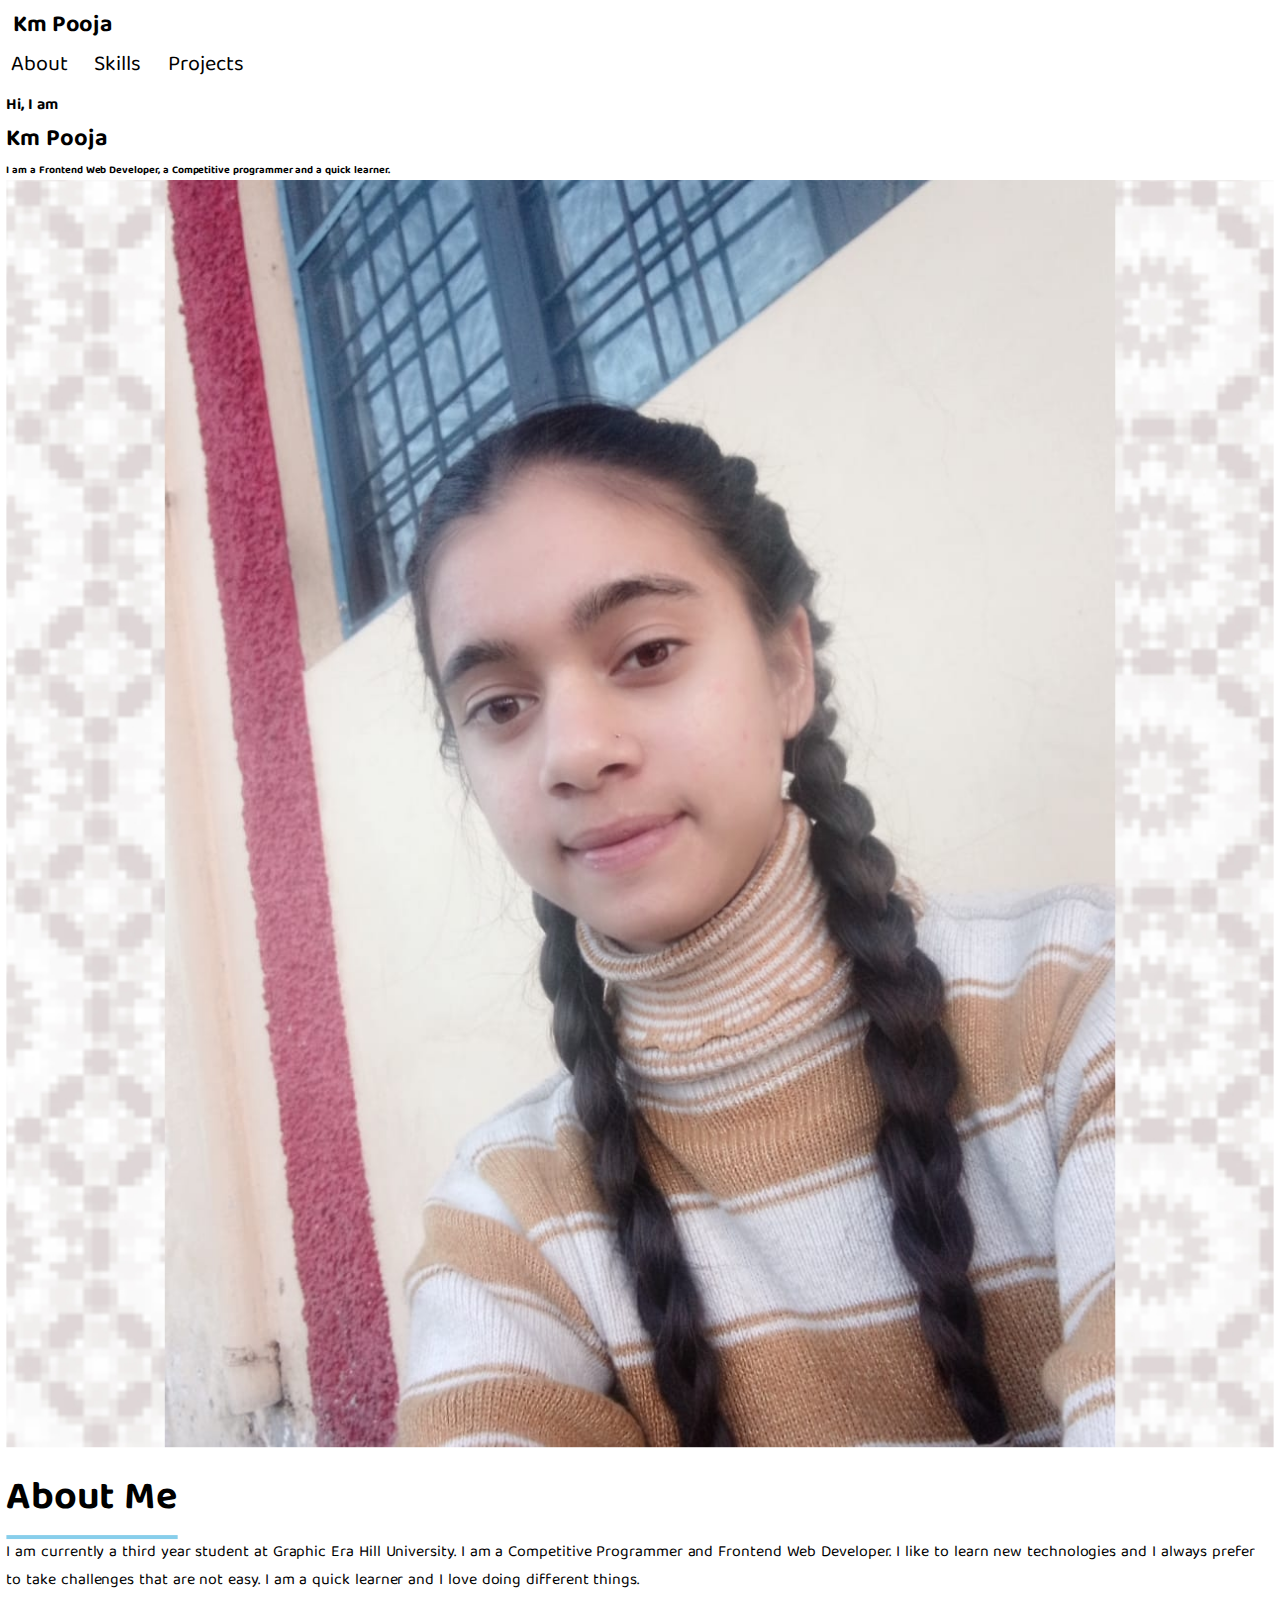
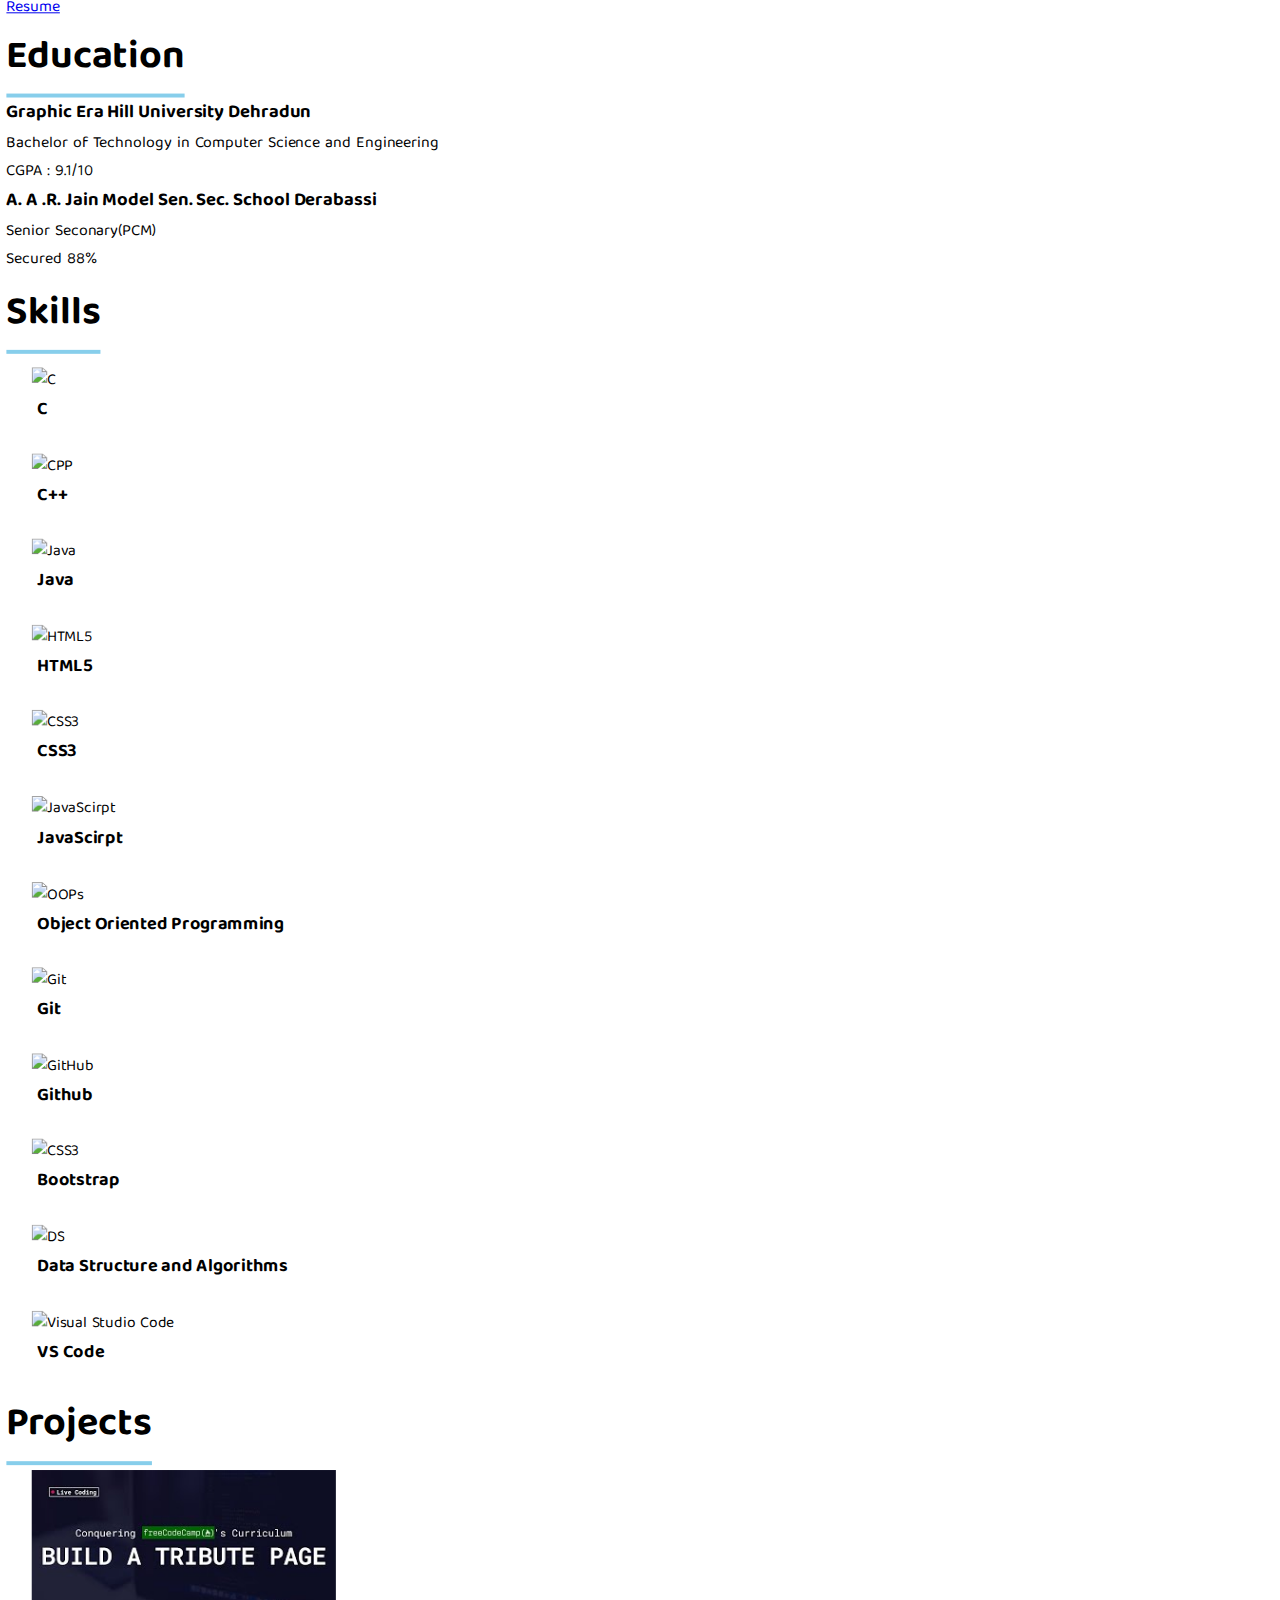
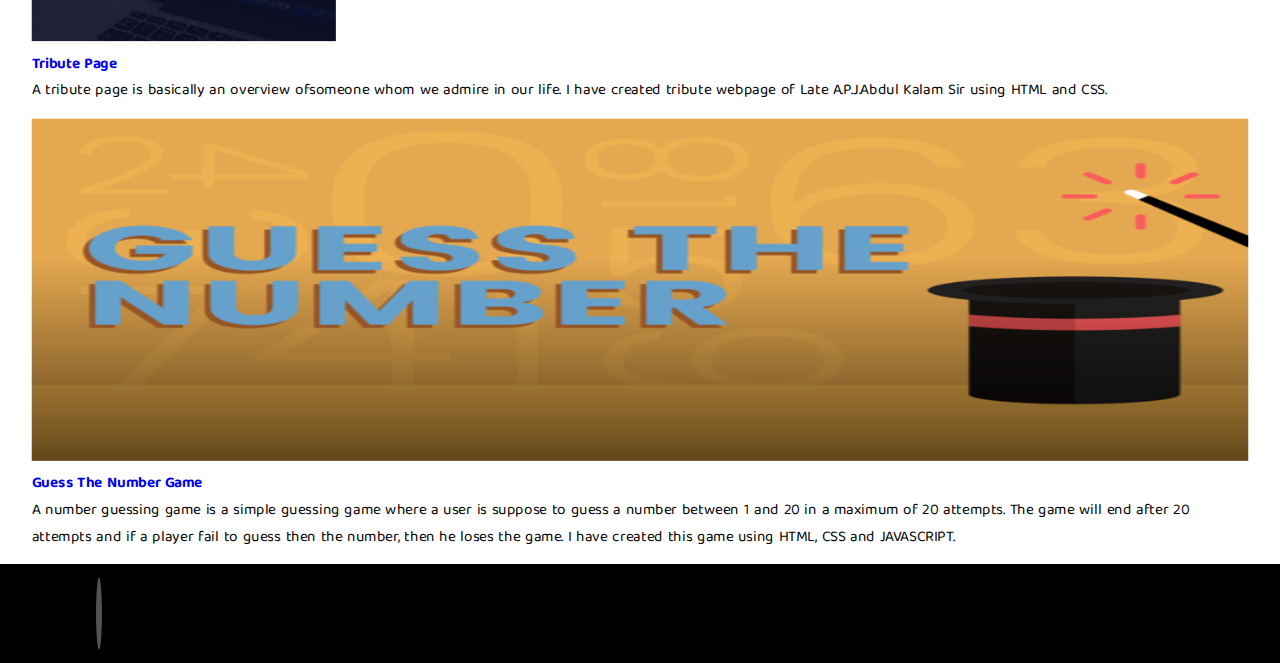
==== index.html @ 8efd4349 "created a potfolio website" ====
<!DOCTYPE html>
<html lang="en">
  <head>
    <meta charset="UTF-8" />
    <meta name="viewport" content="width=device-width, initial-scale=1.0" />
    <link rel="stylesheet" href="style.css" />
    <link rel="shortcut icon" href="./Images/icon.jpg" type="image/x-icon" />
    <link
      href="https://fonts.googleapis.com/css2?family=Baloo+Tamma+2&family=Marck+Script&display=swap"
      rel="stylesheet"
    />
    <link
      rel="stylesheet"
      href="https://cdn.jsdelivr.net/npm/bootstrap@4.5.3/dist/css/bootstrap.min.css"
      integrity="sha384-TX8t27EcRE3e/ihU7zmQxVncDAy5uIKz4rEkgIXeMed4M0jlfIDPvg6uqKI2xXr2"
      crossorigin="anonymous"
    />
    <title>Km Pooja</title>
  </head>

  <body>
    <!-- Navigation Bar -->
    <div
      class="
        d-flex
        flex-column flex-md-row
        align-items-center
        p-2
        px-md-4
        shadow-sm
      "
      id="navbar"
    >
      <h2 class="my-0 mr-md-auto ml-md-5">
        <a
          href="https://drive.google.com/file/d/1_Cttoqhp32xWwIrYehoPl3llF2ubxcbB/view?usp=drivesdk"
          >Km Pooja</a
        >
      </h2>
      <nav class="my-2 my-md-0 mr-md-5">
        <a href="#about">About</a>
        <a href="#skills">Skills</a>
        <a href="#projects">Projects</a>
      </nav>
    </div>

    <!-- All Containers -->
    <div class="container mt-5">
      <!-- Home -->
      <div class="container-fluid shadow rounded">
        <div class="row text-center d-flex align-items-center my-5">
          <div class="col-md-8 pt-4 pt-md-0">
            <h4>Hi, I am</h4>
            <h2 class="display-3">Km Pooja</h2>
            <h6 class="pl-2">
              I am a Frontend Web Developer, a Competitive programmer and a
              quick learner.
            </h6>
          </div>
          <div class="col-md-4 my-auto py-5 rounded-circle">
            <img class="img-fluid rounded-circle" src="./Images/Me.jpg" />
          </div>
        </div>
      </div>

      <!-- About Section -->
      <div class="container-fluid mb-5 pt-4 shadow rounded" id="about">
        <h2 class="heading mb-5">About Me</h2>
        <p>
          I am currently a third year student at Graphic Era Hill University. I
          am a Competitive Programmer and Frontend Web Developer. I like to
          learn new technologies and I always prefer to take challenges that are
          not easy. I am a quick learner and I love doing different things.
        </p>
        <a
          href="/pdf/Pooja's Resume.pdf"
          class="btn btn-light btn-border shadow mb-5"
          >Resume</a
        >
      </div>

      <!-- Education Section -->
      <div class="container-fluid mb-5 pt-4 shadow rounded">
        <h2 class="heading mb-5">Education</h2>
        <div class="container">
          <h3 class="row font-weight-bold">
            Graphic Era Hill University Dehradun
          </h3>
          <p class="row">
            Bachelor of Technology in Computer Science and Engineering
          </p>
          <p class="row">CGPA : 9.1/10</p>
        </div>
        <div class="container pb-5">
          <h3 class="row font-weight-bold">
            A. A .R. Jain Model Sen. Sec. School Derabassi
          </h3>
          <p class="row">Senior Seconary(PCM)</p>
          <p class="row">Secured 88%</p>
        </div>
      </div>

      <!-- Skills Section -->
      <div class="container-fluid mb-5 pt-4 shadow rounded" id="skills">
        <h2 class="heading mb-4">Skills</h2>
        <div class="row row-cols-1 py-4 row-cols-sm-2 row-cols-md-3">
          <div class="col d-flex">
            <img
              alt="C"
              src="https://raw.githubusercontent.com/github/explore/80688e429a7d4ef2fca1e82350fe8e3517d3494d/topics/c/c.png"
            />
            <h3>C</h3>
          </div>
          <div class="col d-flex">
            <img
              alt="CPP"
              src="https://raw.githubusercontent.com/github/explore/80688e429a7d4ef2fca1e82350fe8e3517d3494d/topics/cpp/cpp.png"
            />
            <h3>C++</h3>
          </div>
          <div class="col d-flex">
            <img
              alt="Java"
              src="https://cdn.iconscout.com/icon/free/png-256/java-60-1174953.png"
            />
            <h3>Java</h3>
          </div>
          <div class="col d-flex">
            <img
              alt="HTML5"
              src="https://raw.githubusercontent.com/github/explore/80688e429a7d4ef2fca1e82350fe8e3517d3494d/topics/html/html.png"
            />
            <h3>HTML5</h3>
          </div>
          <div class="col d-flex">
            <img
              alt="CSS3"
              src="https://raw.githubusercontent.com/github/explore/80688e429a7d4ef2fca1e82350fe8e3517d3494d/topics/css/css.png"
            />
            <h3>CSS3</h3>
          </div>
          <div class="col d-flex">
            <img
              alt="JavaScirpt"
              src="https://raw.githubusercontent.com/github/explore/80688e429a7d4ef2fca1e82350fe8e3517d3494d/topics/javascript/javascript.png"
            />
            <h3>JavaScirpt</h3>
          </div>
          <div class="col d-flex">
            <img
              alt="OOPs"
              src="https://i.pinimg.com/originals/45/03/98/450398f4ff10d0253602b6a6d99419ed.png"
            />
            <h3>Object Oriented Programming</h3>
          </div>
          <div class="col d-flex">
            <img
              alt="Git"
              src="https://raw.githubusercontent.com/github/explore/80688e429a7d4ef2fca1e82350fe8e3517d3494d/topics/git/git.png"
            />
            <h3>Git</h3>
          </div>
          <div class="col d-flex">
            <img
              alt="GitHub"
              src="https://raw.githubusercontent.com/github/explore/78df643247d429f6cc873026c0622819ad797942/topics/github/github.png"
            />
            <h3>Github</h3>
          </div>
          <div class="col d-flex">
            <img
              alt="CSS3"
              src="https://raw.githubusercontent.com/github/explore/78df643247d429f6cc873026c0622819ad797942/topics/bootstrap/bootstrap.png"
            />
            <h3>Bootstrap</h3>
          </div>
          <div class="col d-flex">
            <img
              alt="DS"
              src="https://lh3.googleusercontent.com/HoG0rA_K-WkzoQsi4I8LbDpkz5fqEDbVEHosHW-nvcly6trfReV7nTgJ0vEMkYeWNA"
            />
            <h3>Data Structure and Algorithms</h3>
          </div>
          <div class="col d-flex">
            <img
              alt="Visual Studio Code"
              src="https://raw.githubusercontent.com/github/explore/80688e429a7d4ef2fca1e82350fe8e3517d3494d/topics/visual-studio-code/visual-studio-code.png"
            />
            <h3>VS Code</h3>
          </div>
        </div>
      </div>

      <!-- Project Section -->
      <div class="container-fluid mb-5 pt-4 shadow rounded" id="projects">
        <h2 class="heading mb-5">Projects</h2>

        <div class="row row-cols-1 row-cols-md-2">
          <div class="col">
            <div class="card mb-4 p-2 shadow-sm">
              <a href="https://codepen.io/Pooja-ajwan/full/XWjaeqw"
                ><img src="./Images/tribute.jpg" alt="" class="card-img-top"
              /></a>
              <div class="card-body">
                <a href="https://github.com/Pooj123-A/Tribute-Page.git">
                  <h4 class="card-title text-center">Tribute Page</h4>
                </a>
                <p>
                  A tribute page is basically an overview ofsomeone whom we
                  admire in our life. I have created tribute webpage of Late
                  A.P.J.Abdul Kalam Sir using HTML and CSS.
                </p>
              </div>
            </div>
          </div>

          <div class="col">
            <div class="card mb-4 p-2 shadow-sm">
              <a href="https://pooj123-a.github.io/Guess-Number/"
                ><img
                  src="./Images/guess_number.png"
                  alt=""
                  class="card-img-top"
                  style="width: 100%; height: 40vh"
              /></a>
              <div class="card-body">
                <a href="https://github.com/Pooj123-A/Guess-Number.git">
                  <h4 class="card-title text-center">Guess The Number Game</h4>
                </a>
                <p>
                  A number guessing game is a simple guessing game where a user
                  is suppose to guess a number between 1 and 20 in a maximum of
                  20 attempts. The game will end after 20 attempts and if a
                  player fail to guess then the number, then he loses the game.
                  I have created this game using HTML, CSS and JAVASCRIPT.
                </p>
              </div>
            </div>
          </div>
        </div>
      </div>
    </div>

    <!-- Footer -->
    <footer class="container-fluid" id="contact">
      <a href="https://www.linkedin.com/in/km-pooja-42296b1b3/" class="ml-auto">
        <i class="fab fa-linkedin-in"></i>
      </a>
      <a href="https://github.com/Pooj123-A">
        <i class="fab fa-github"></i>
      </a>
      <a href="mailto:ajwanp7668@gmail.com">
        <i class="fas fa-envelope"></i>
      </a>
      <a href="#navbar" title="Back To Top" id="uparrow" class="ml-auto">
        <i
          class="fas fa-chevron-circle-up text-white"
          style="border-radius: 50%; border: 3px solid #525252"
        ></i>
      </a>
    </footer>

    <script
      src="https://code.jquery.com/jquery-3.5.1.slim.min.js"
      integrity="sha384-DfXdz2htPH0lsSSs5nCTpuj/zy4C+OGpamoFVy38MVBnE+IbbVYUew+OrCXaRkfj"
      crossorigin="anonymous"
    ></script>
    <script
      src="https://cdn.jsdelivr.net/npm/bootstrap@4.5.3/dist/js/bootstrap.bundle.min.js"
      integrity="sha384-ho+j7jyWK8fNQe+A12Hb8AhRq26LrZ/JpcUGGOn+Y7RsweNrtN/tE3MoK7ZeZDyx"
      crossorigin="anonymous"
    ></script>
    <script src="https://use.fontawesome.com/releases/v5.0.8/js/all.js"></script>
  </body>
</html>
---- style.css ----
/* CSS Reset */

*{
    margin: 0;
    padding: 0;
    font-family: 'Baloo Tamma 2', 'Gill Sans', 'Gill Sans MT', Calibri, 'Trebuchet MS', sans-serif;
    box-sizing: border-box;
}

/* Navigation Bar */
#navbar h2{
    font-weight: bolder;
    transform: scale(.98);
    transition: ease 1s;
    padding-top: .2em;
}

#navbar h2:hover{
    transform: scale(1.1);
}

#navbar a{
    color: black;
    text-decoration: none;
}

#navbar nav a{
    font-size: 1.35rem;
    padding: .6em .5em;
}

#navbar nav a:hover{
    background-color: rgba(0, 0, 0, 0.1);
}

/* Skills */
#skills img{
    width: 30px;
    height: 30px;
}

#skills .col{
    padding: .8em;
    transform: scale(.98);
    transition: ease-in-out 0.3s;
}

#skills .col:hover{
    background-color: rgba(0, 0, 0, 0.08);
    transform: scale(1);
    cursor: pointer;
}

#skills h3{
    padding-left: 6px;
}

/* Projects */
#projects .card{
    transform: scale(.96);
    transition: ease-in-out .6s;
}

#projects .card:hover{
    transform: scale(1);
}

#projects a{
    text-decoration: none;
}
/* Contact Section */
#contact{
    background-color: #000;
    display: flex;
    align-items: baseline;
    font-size: 1.8rem;
}

#contact a{
    color: #525252;
    padding-right: 1rem;
    padding: 1rem;
}

#contact a:hover{
    color: white;
    transform: scale(1.2);
}

#uparrow{
    font-size: 2.4rem;
    transform: scale(.97);
}

a#uparrow{
    padding: 1rem 0rem;
    transform: scale(.99);
    transition: ease-in-out .6s;
}

#uparrow:hover{
    transform: scale(1.1);
}

footer{
    transform: scale(1) !important;
}

/* Utility Classes */
.heading{
    display: inline-block;
    border-bottom: 4px solid skyblue;
    font-size: 40px;
}

img{
    cursor: pointer;
}

.container-fluid{
    transform: scale(.99);
    transition: ease-in-out 1s;
}

.container-fluid:hover{
    transform: scale(1.01);
}

/* Media Query */
@media screen and (max-width: 422px){
    #navbar nav a{
        font-size: 1.05rem;
        padding: .3em .2em;
    }
}
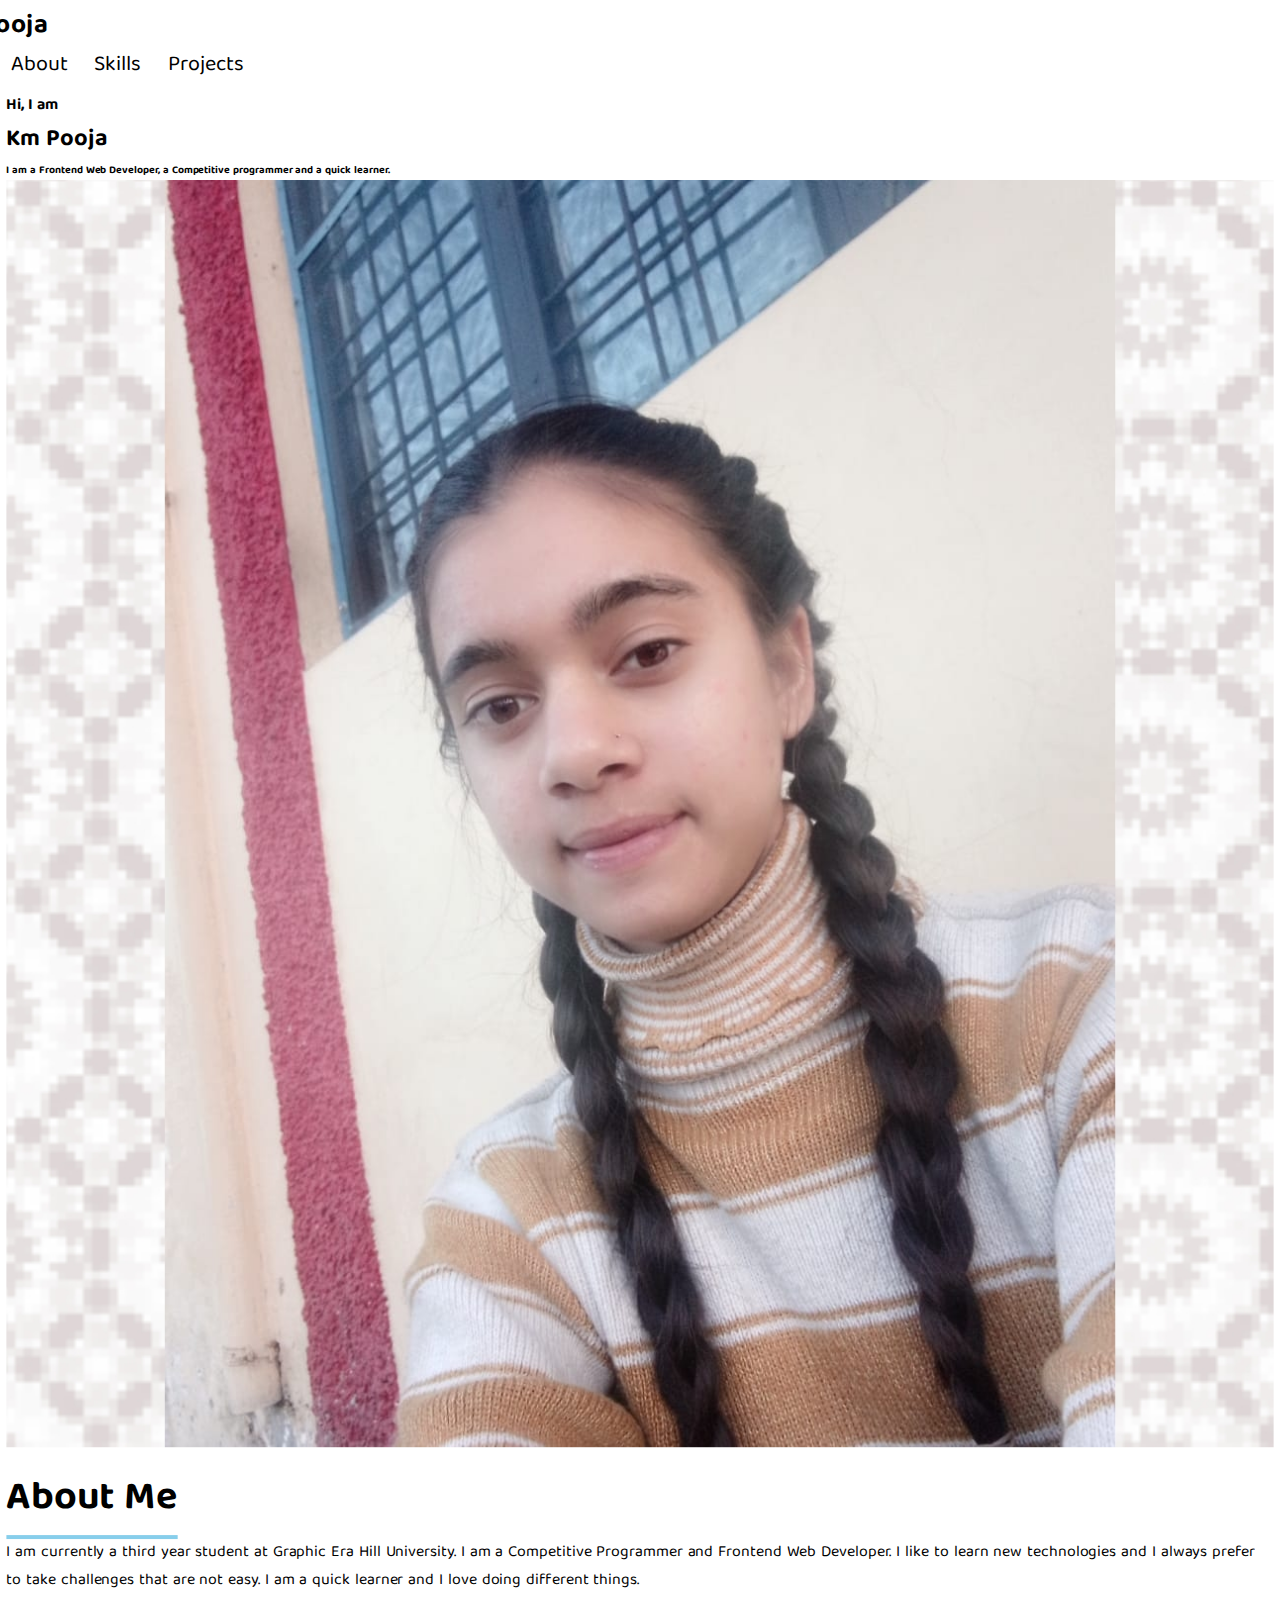
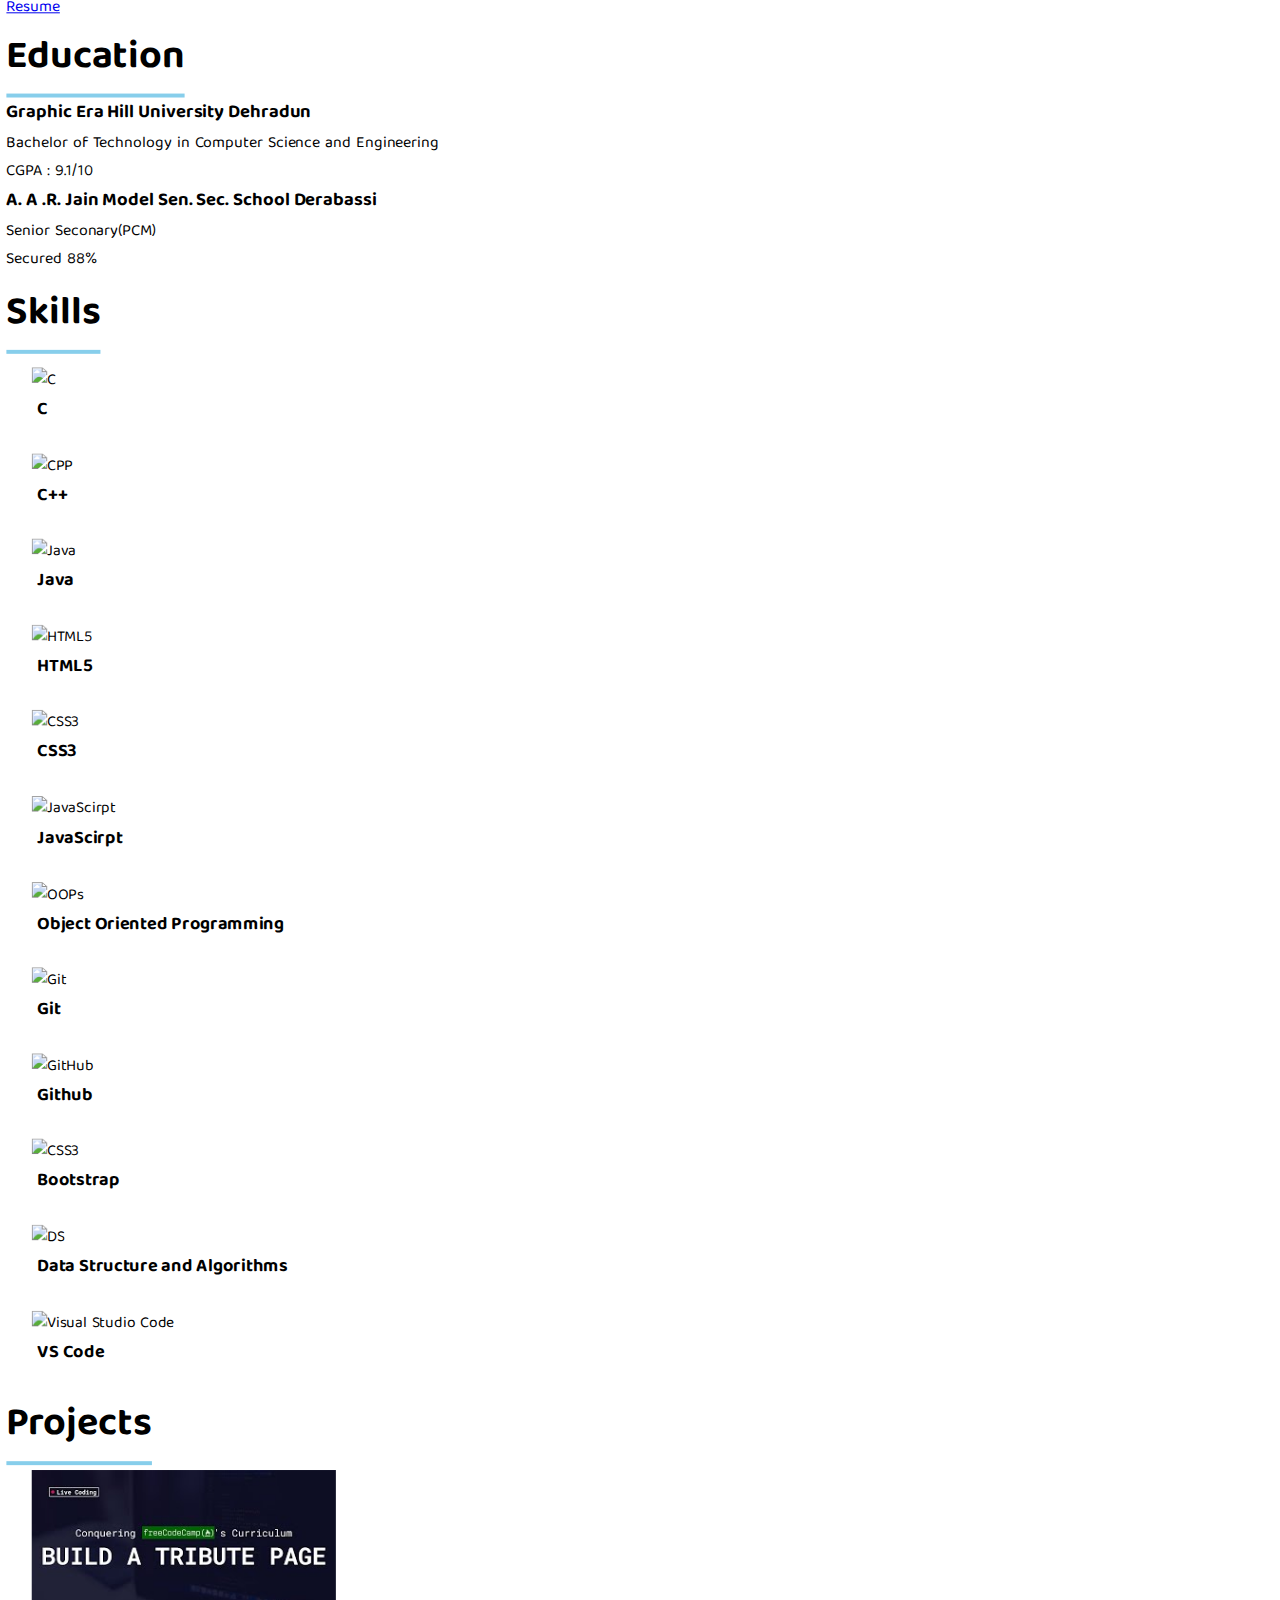
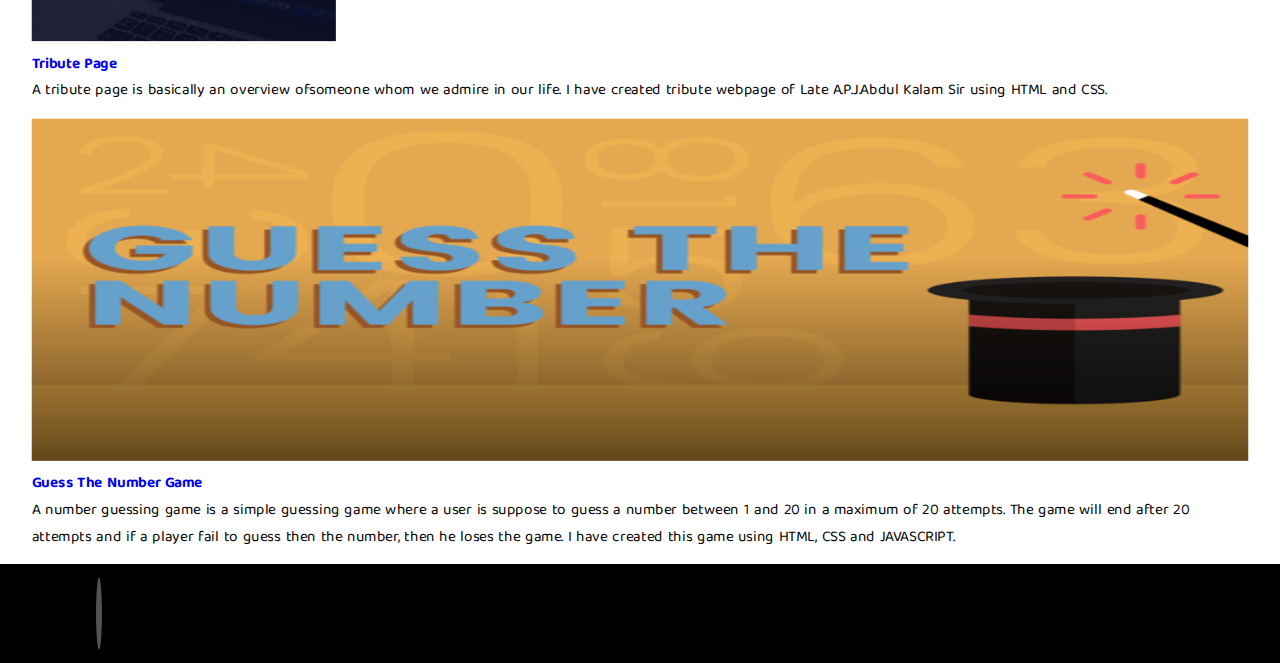
==== commit 0f6122c6: "modified icon" ====
--- a/index.html
+++ b/index.html
@@ -4,7 +4,7 @@
     <meta charset="UTF-8" />
     <meta name="viewport" content="width=device-width, initial-scale=1.0" />
     <link rel="stylesheet" href="style.css" />
-    <link rel="shortcut icon" href="./Images/icon.jpg" type="image/x-icon" />
+    <link rel="shortcut icon" href="./Images/icon.png" type="image/x-icon" />
     <link
       href="https://fonts.googleapis.com/css2?family=Baloo+Tamma+2&family=Marck+Script&display=swap"
       rel="stylesheet"
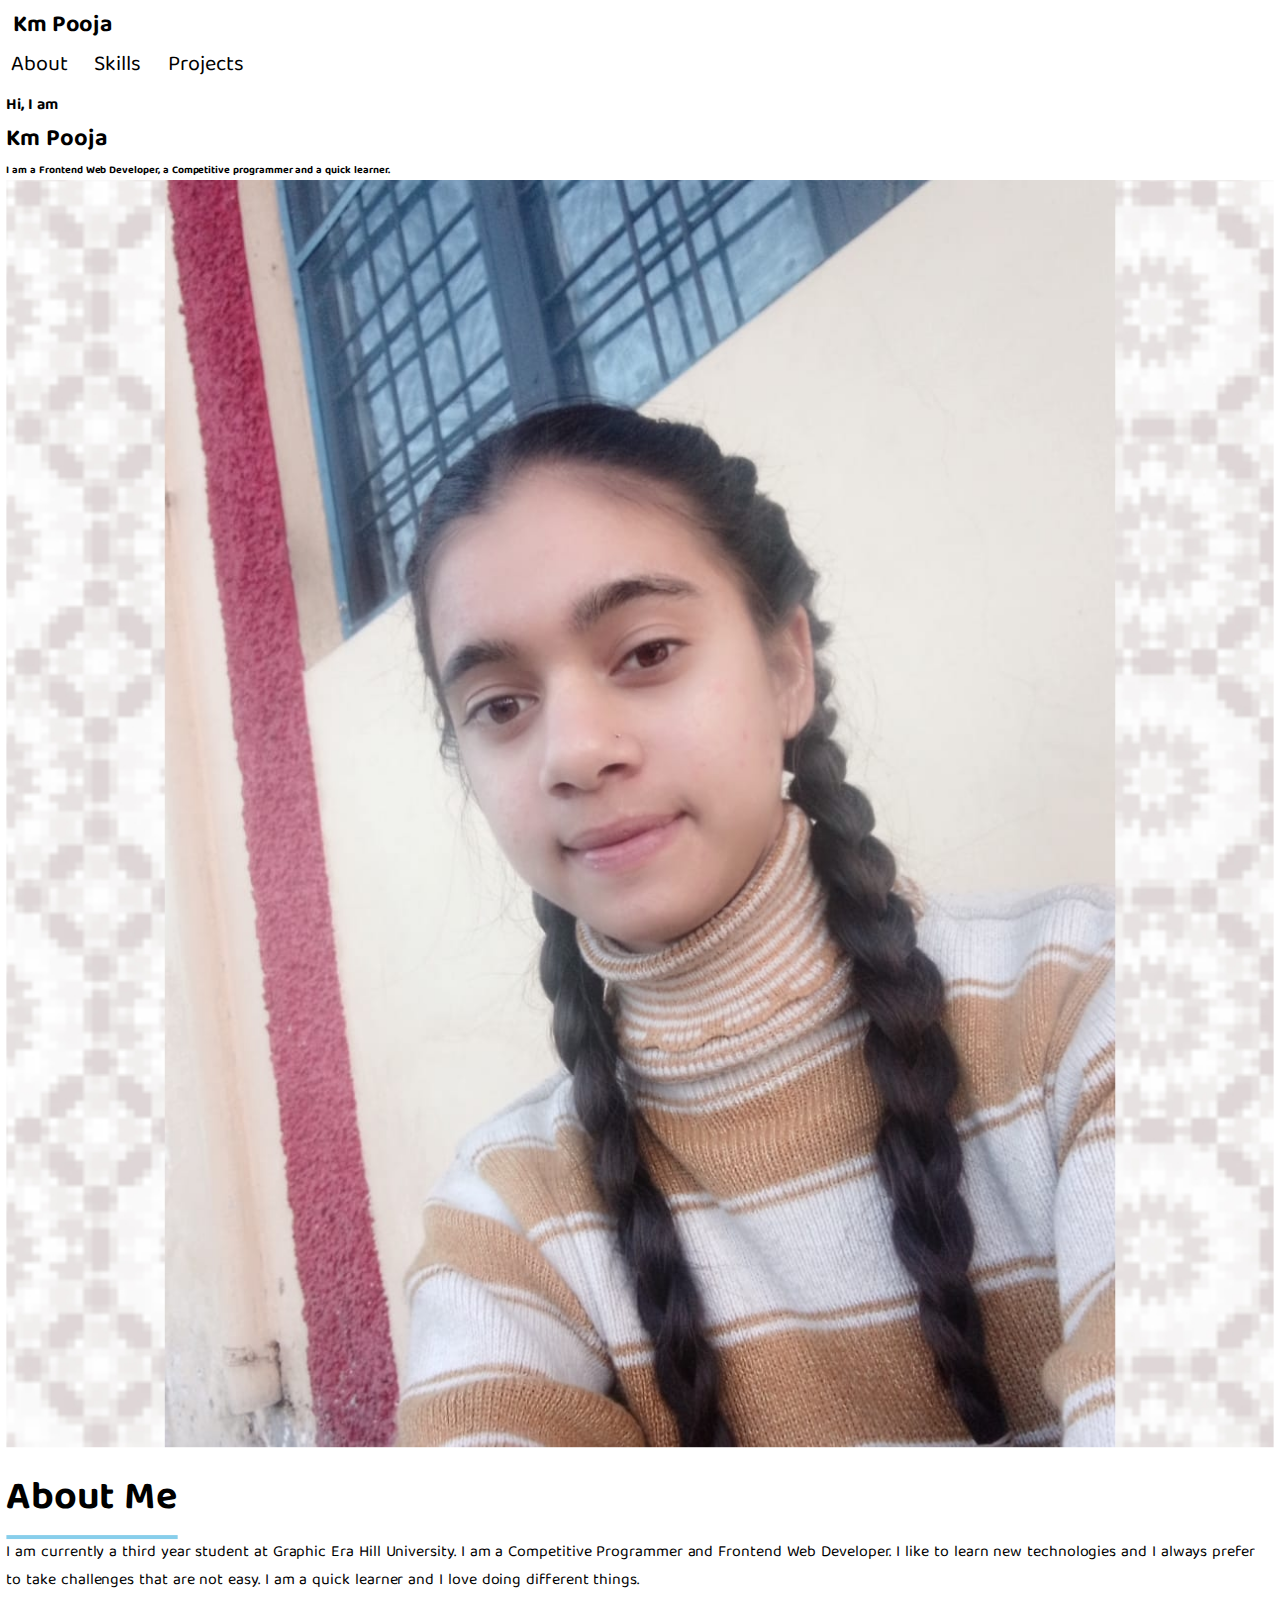
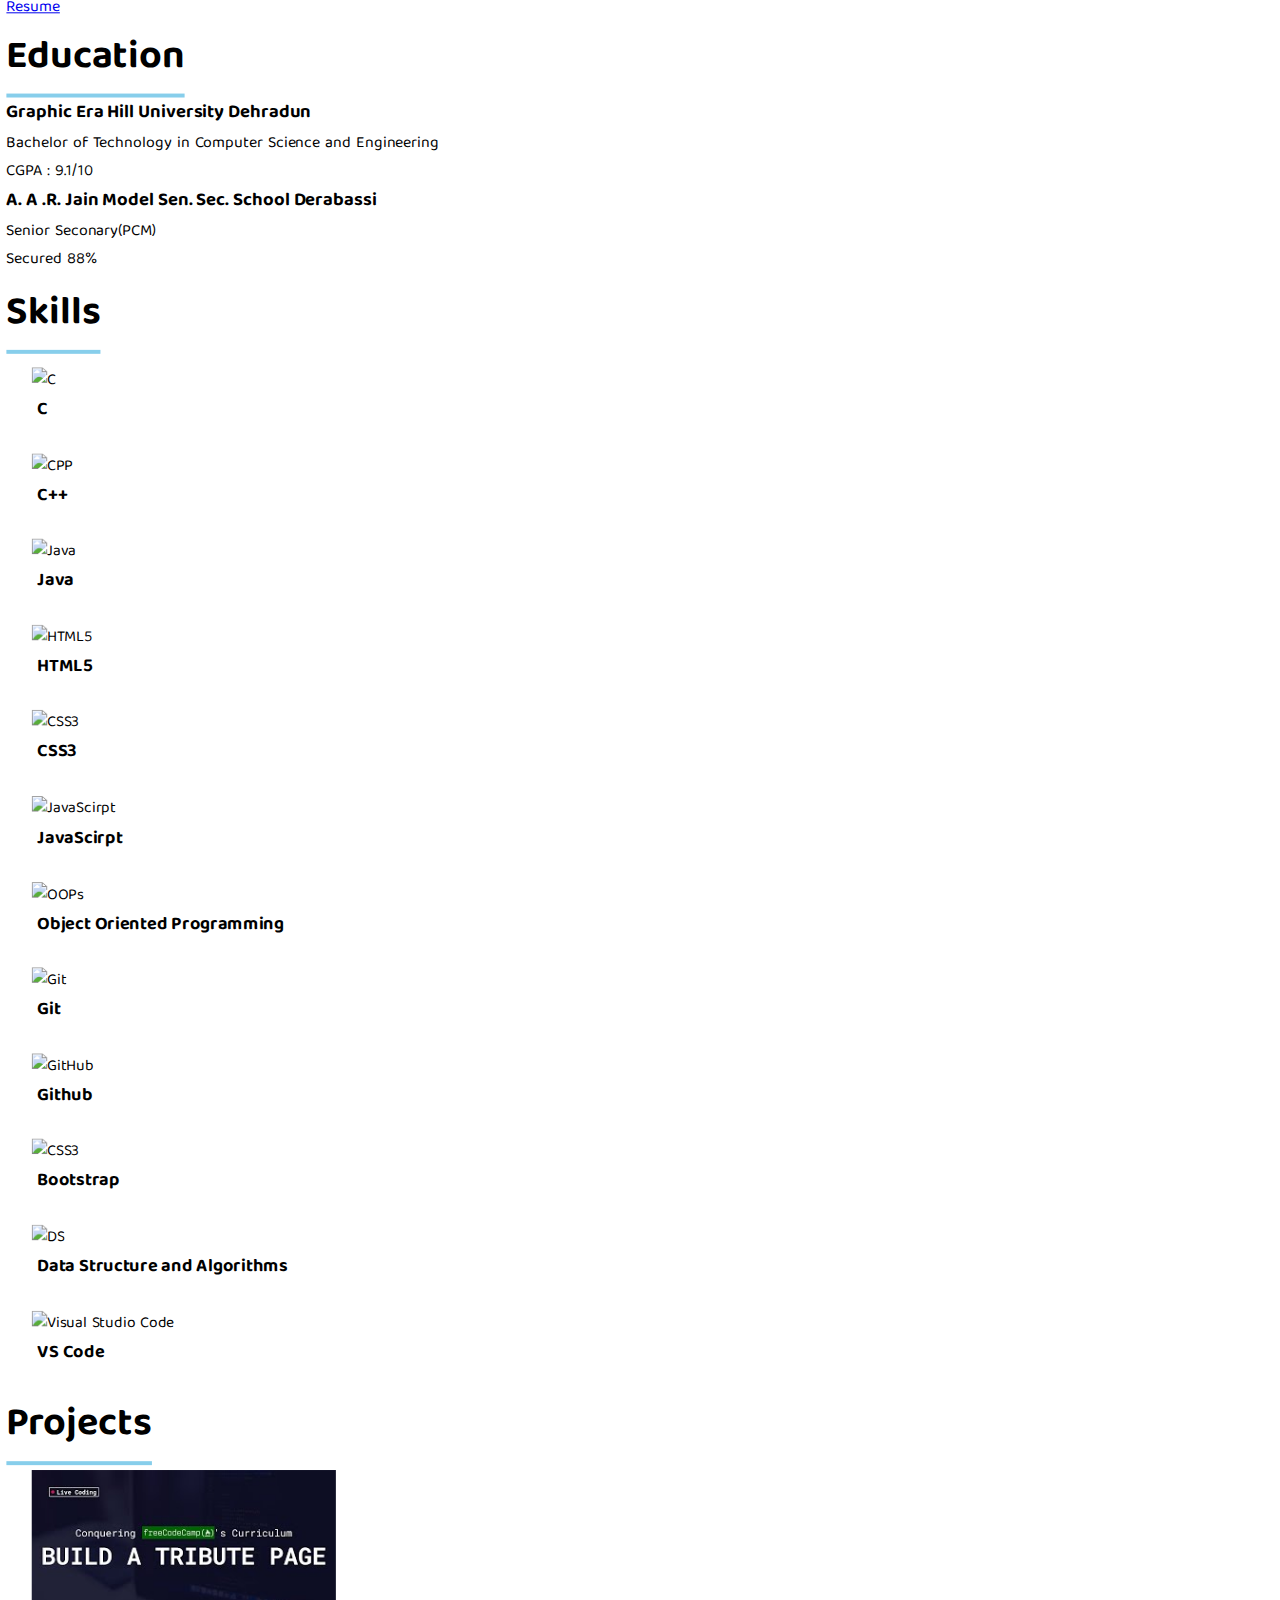
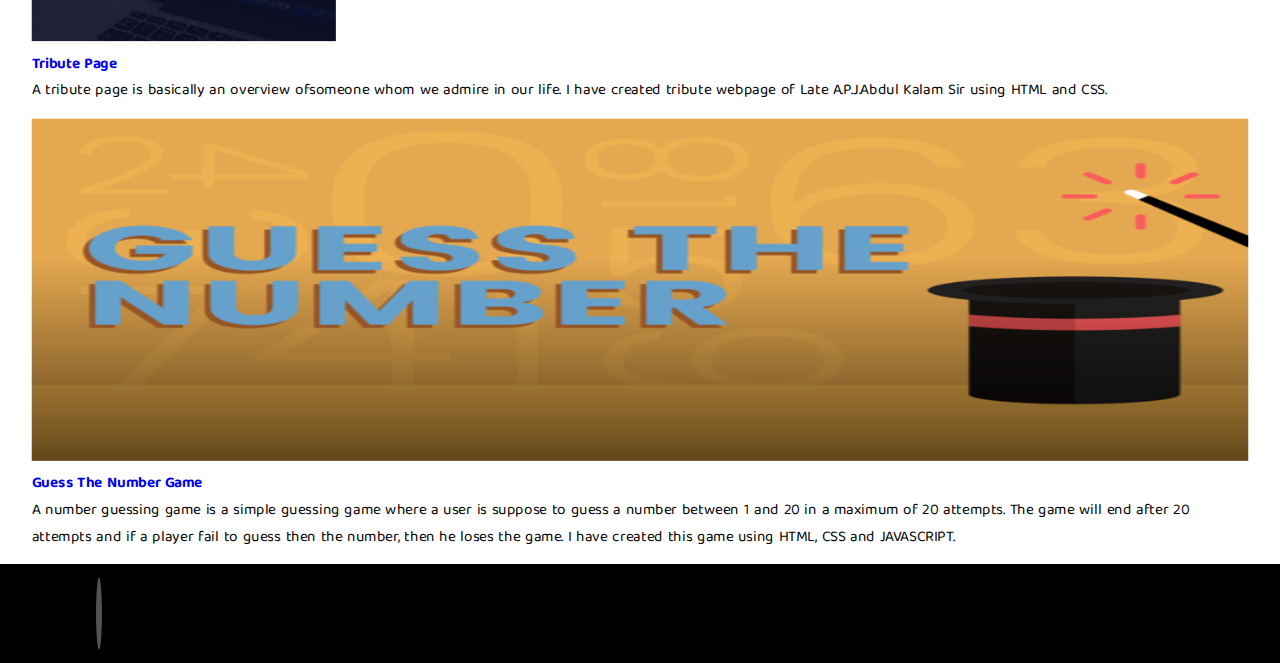
==== commit 5185a33f: "Update index.html" ====
--- a/index.html
+++ b/index.html
@@ -73,7 +73,7 @@
           not easy. I am a quick learner and I love doing different things.
         </p>
         <a
-          href="/pdf/Pooja's Resume.pdf"
+          href="https://drive.google.com/file/d/10FnuxXE5OIJBeXQsIHQXnSXkxmCkHn4K/view?usp=drivesdk"
           class="btn btn-light btn-border shadow mb-5"
           >Resume</a
         >
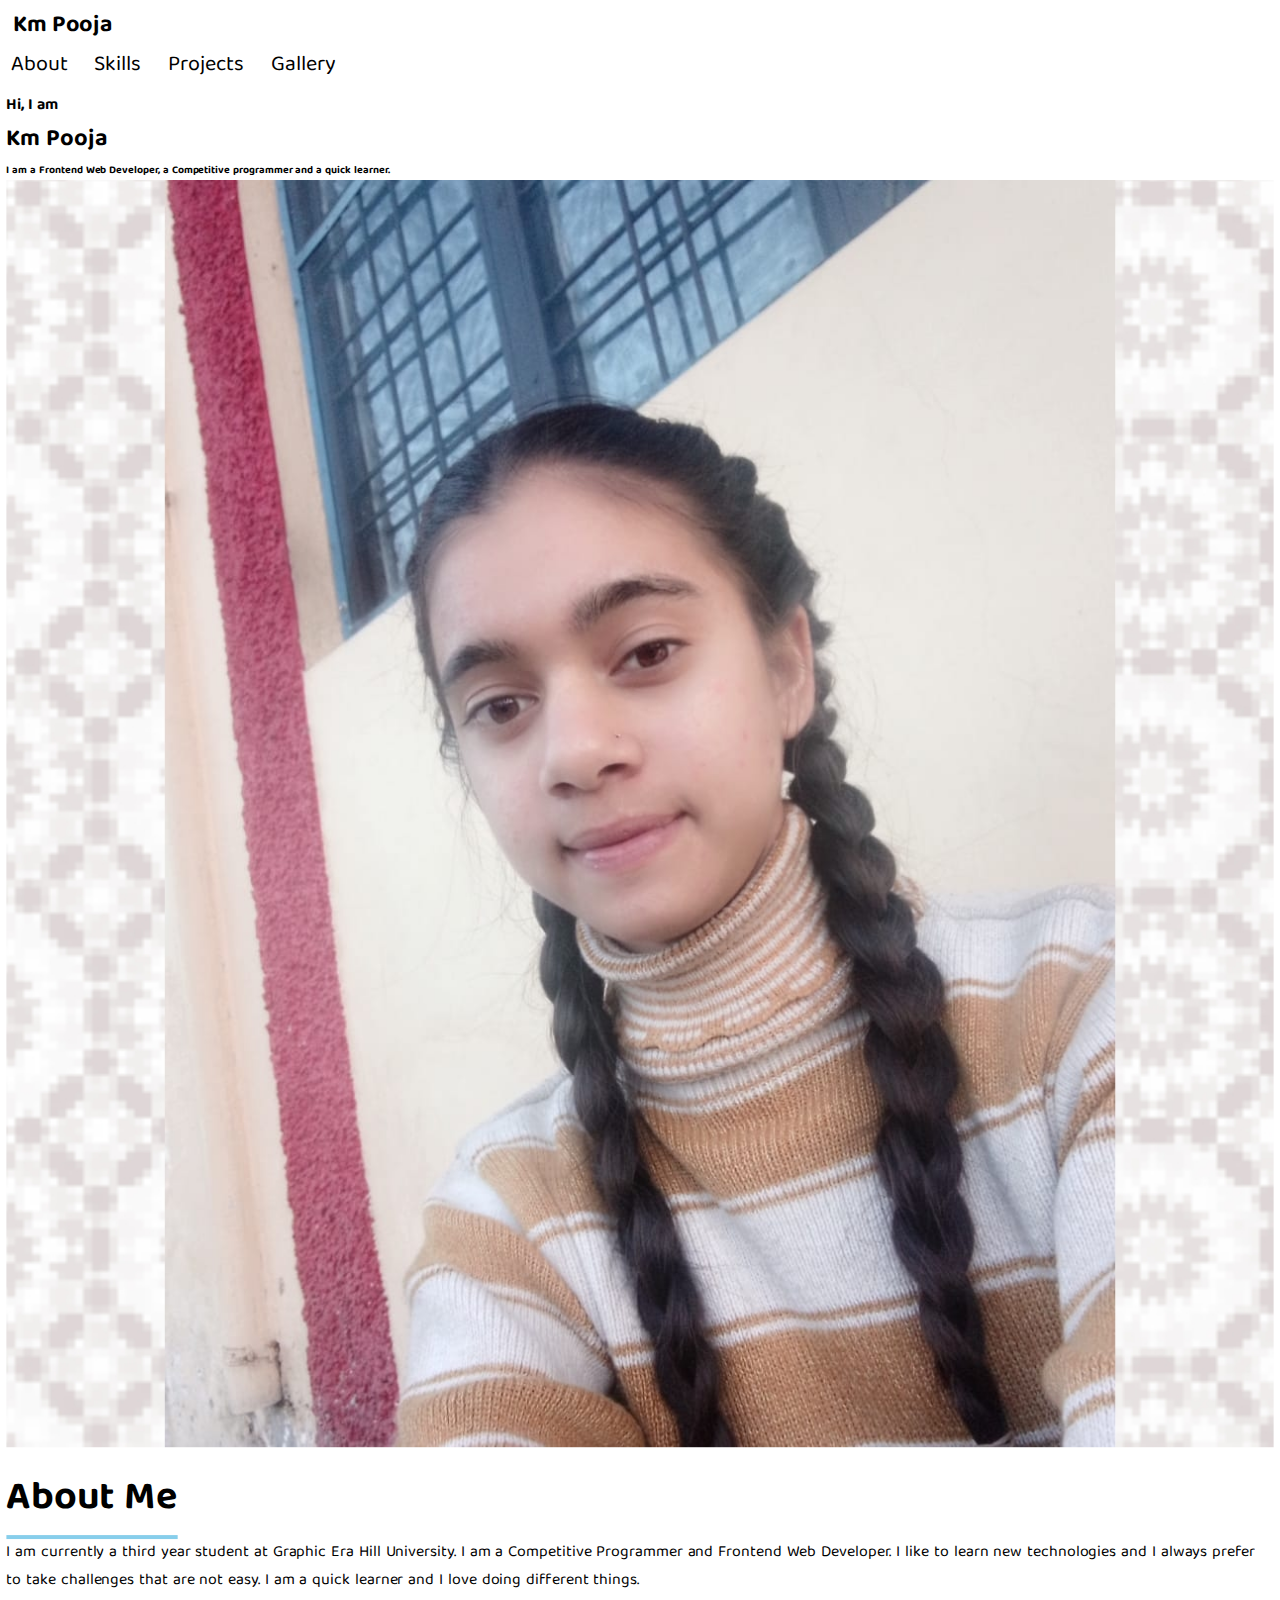
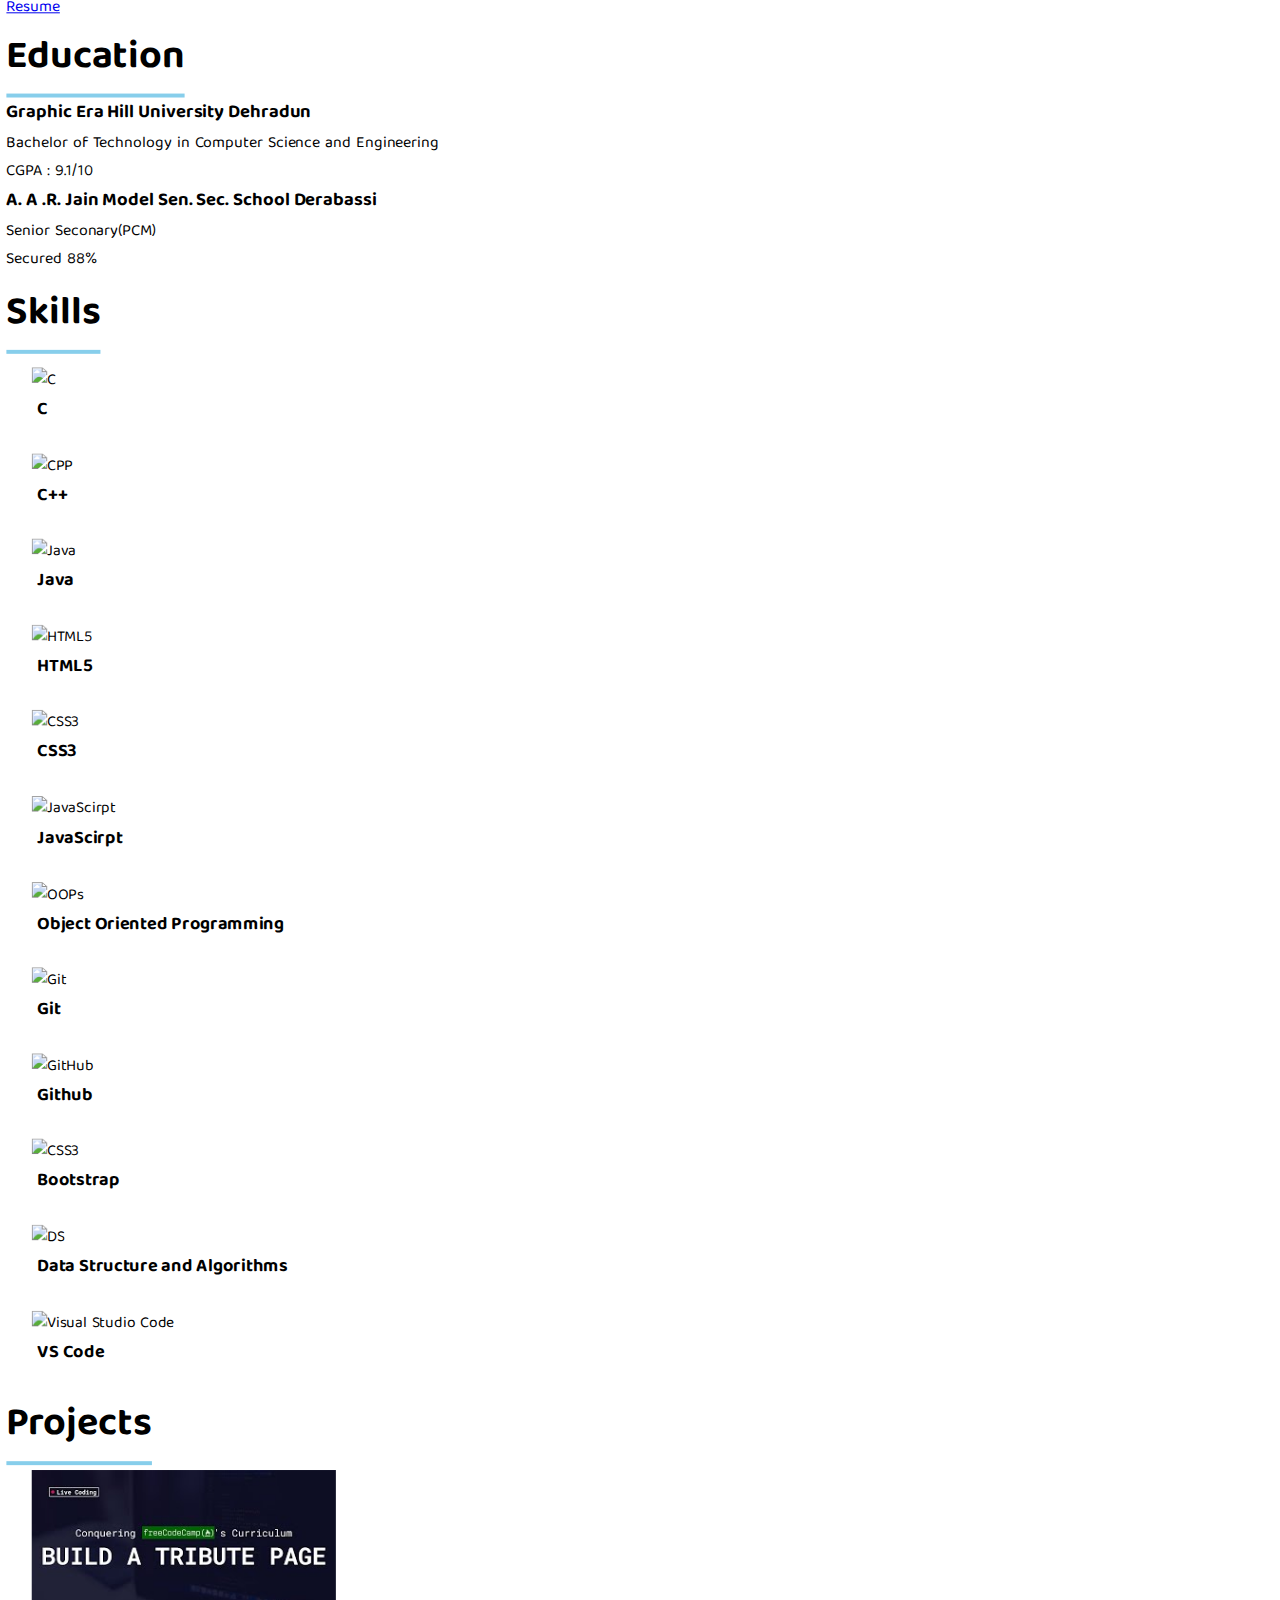
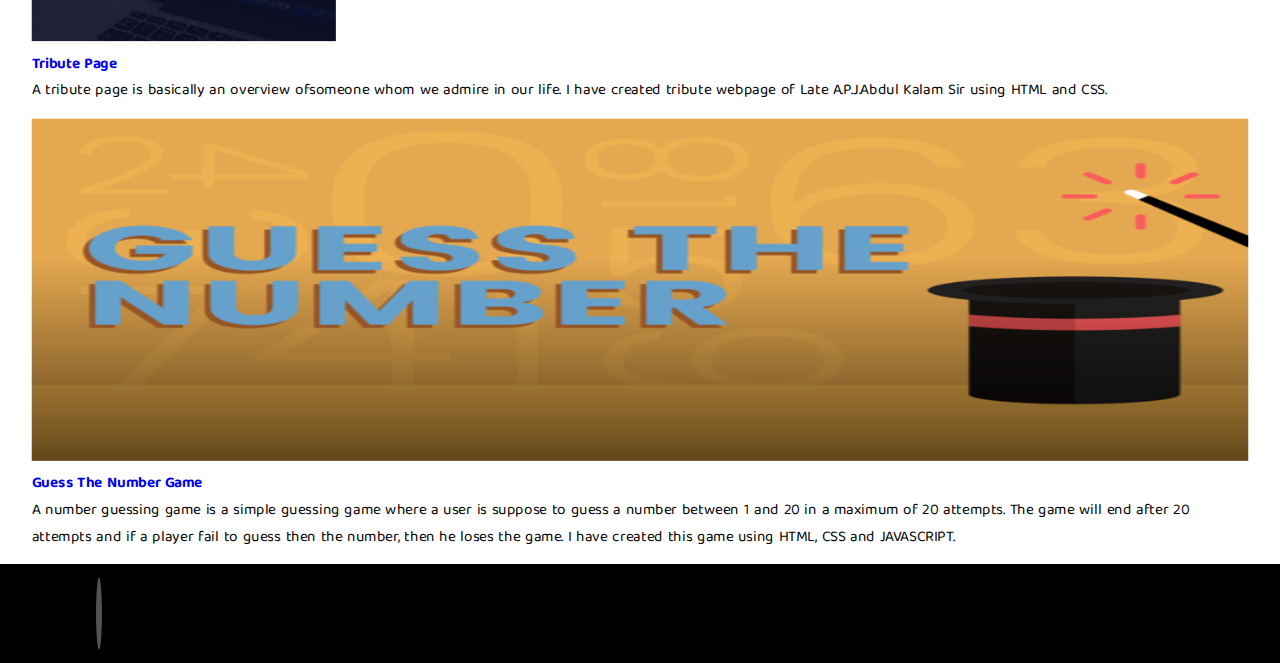
==== commit eff1c2ff: "added gallery" ====
--- a/index.html
+++ b/index.html
@@ -41,6 +41,7 @@
         <a href="#about">About</a>
         <a href="#skills">Skills</a>
         <a href="#projects">Projects</a>
+        <a href="image.html">Gallery</a>
       </nav>
     </div>
 
@@ -73,7 +74,7 @@
           not easy. I am a quick learner and I love doing different things.
         </p>
         <a
-          href="https://drive.google.com/file/d/10FnuxXE5OIJBeXQsIHQXnSXkxmCkHn4K/view?usp=drivesdk"
+          href="/pdf/Pooja's Resume.pdf"
           class="btn btn-light btn-border shadow mb-5"
           >Resume</a
         >
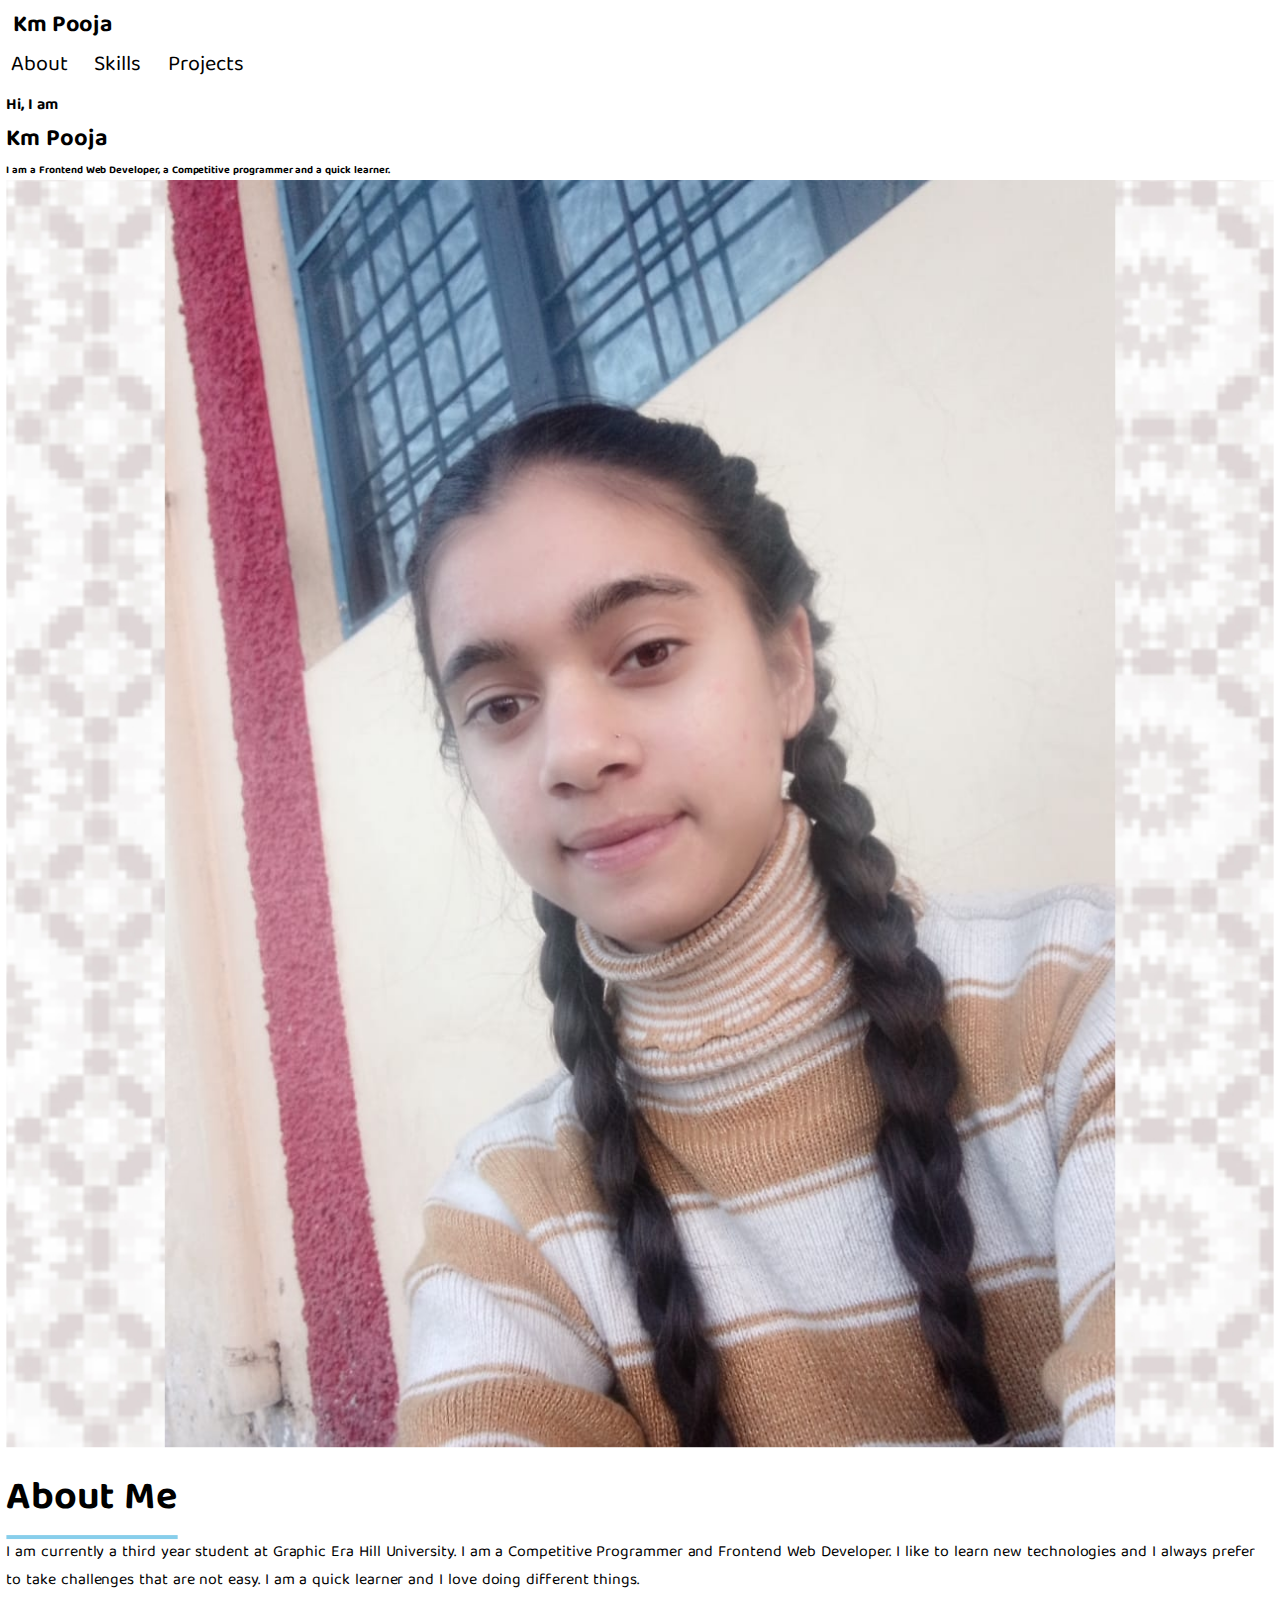
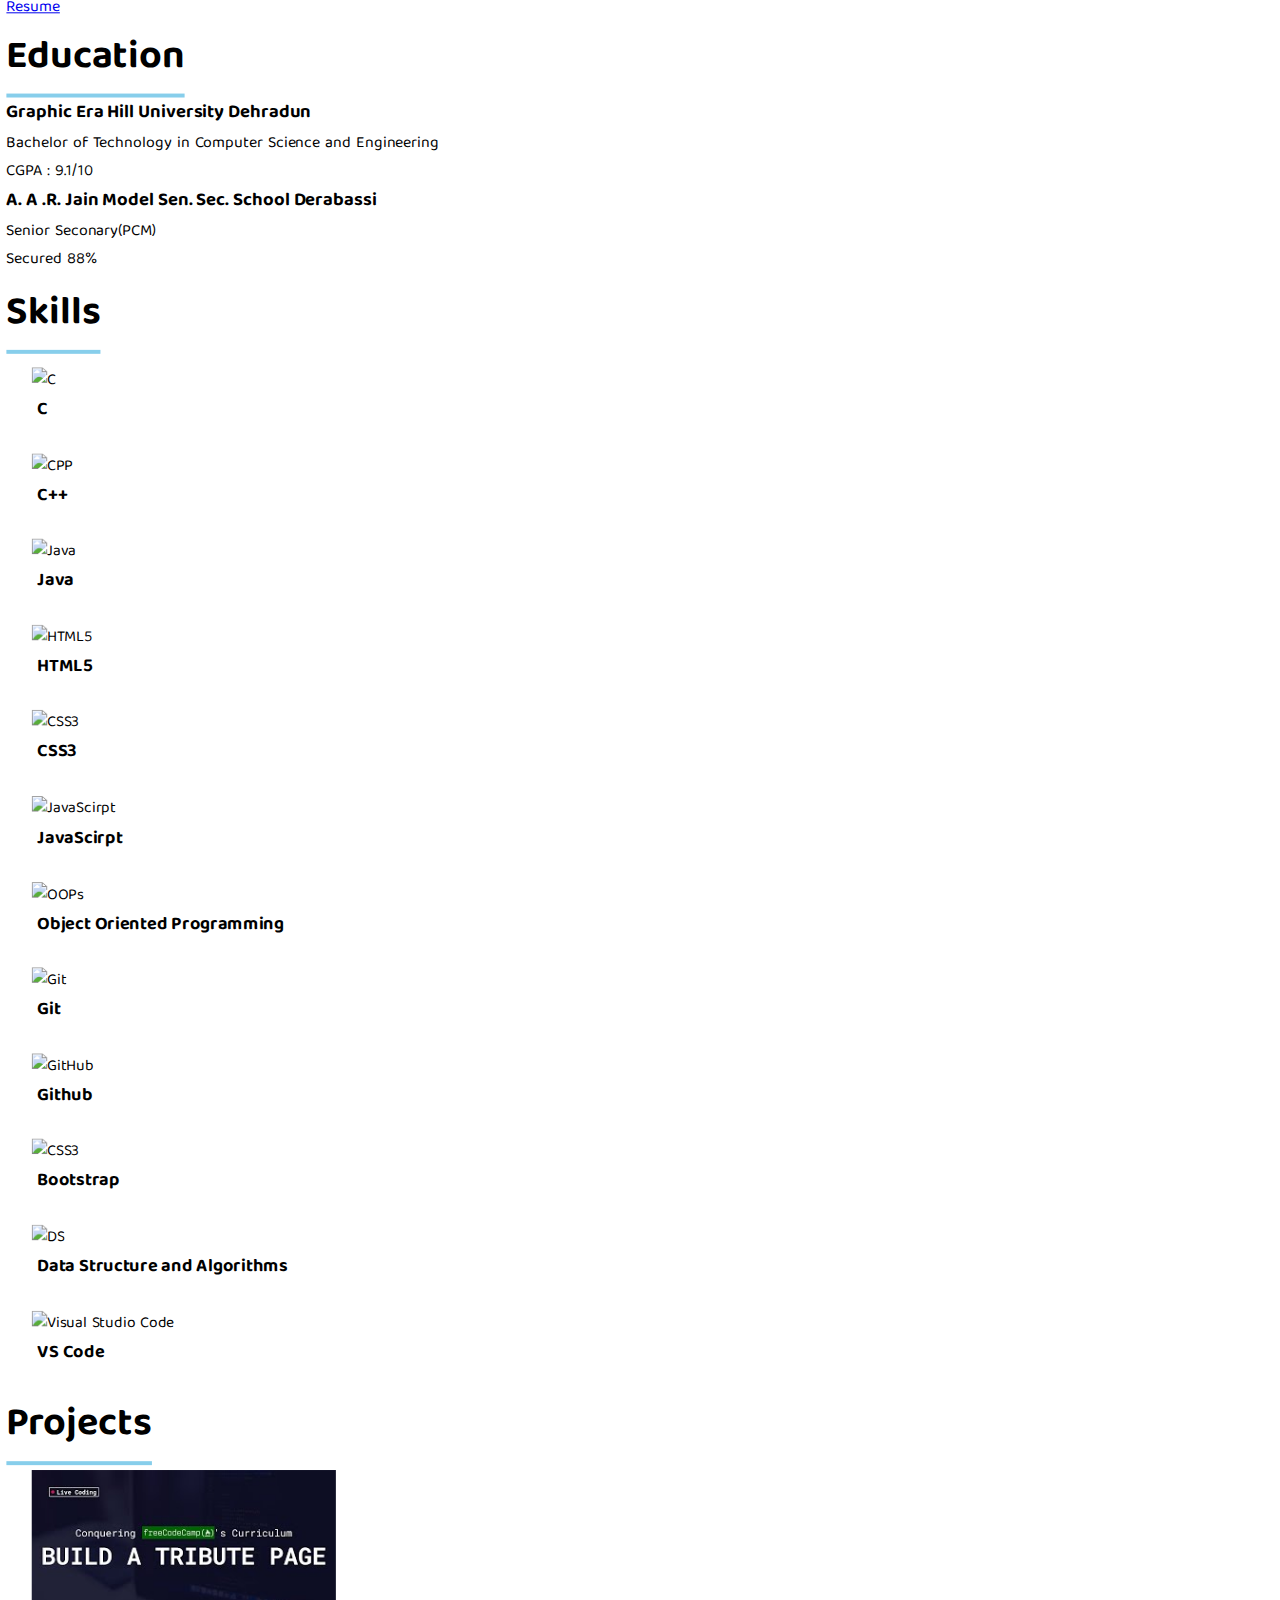
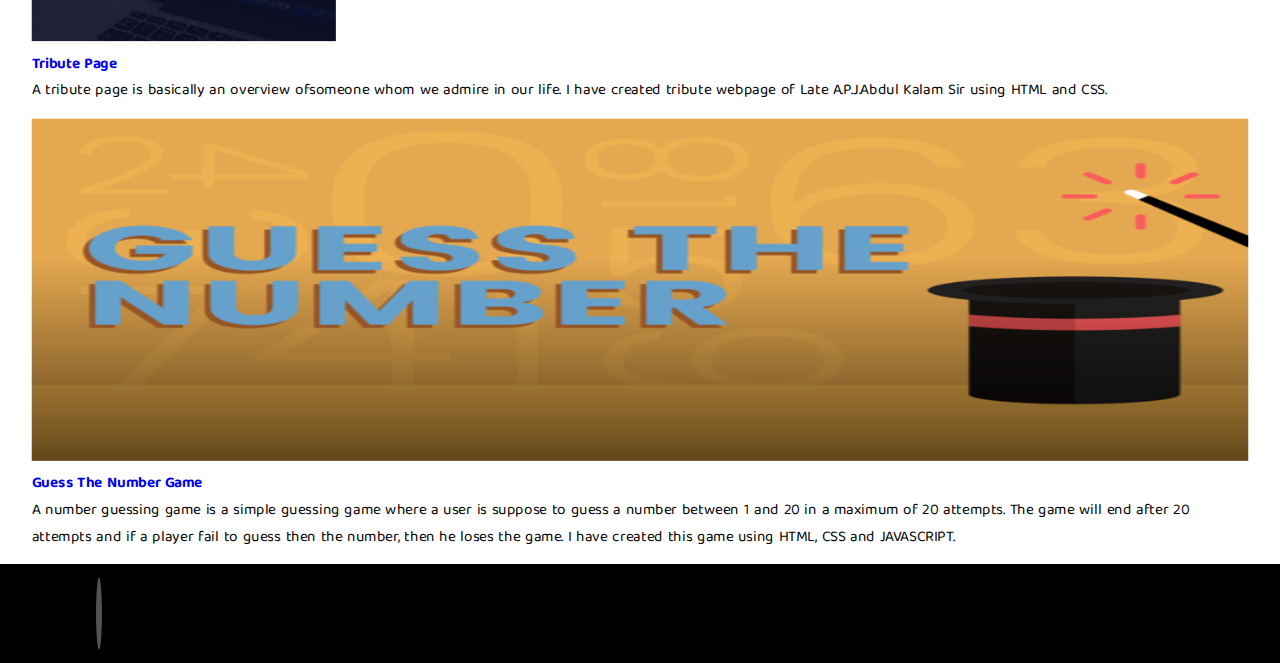
==== commit ecf55c4c: "removed gallery" ====
--- a/index.html
+++ b/index.html
@@ -41,7 +41,6 @@
         <a href="#about">About</a>
         <a href="#skills">Skills</a>
         <a href="#projects">Projects</a>
-        <a href="image.html">Gallery</a>
       </nav>
     </div>
 
@@ -74,7 +73,7 @@
           not easy. I am a quick learner and I love doing different things.
         </p>
         <a
-          href="/pdf/Pooja's Resume.pdf"
+          href="https://drive.google.com/file/d/10FnuxXE5OIJBeXQsIHQXnSXkxmCkHn4K/view?usp=drivesdk"
           class="btn btn-light btn-border shadow mb-5"
           >Resume</a
         >
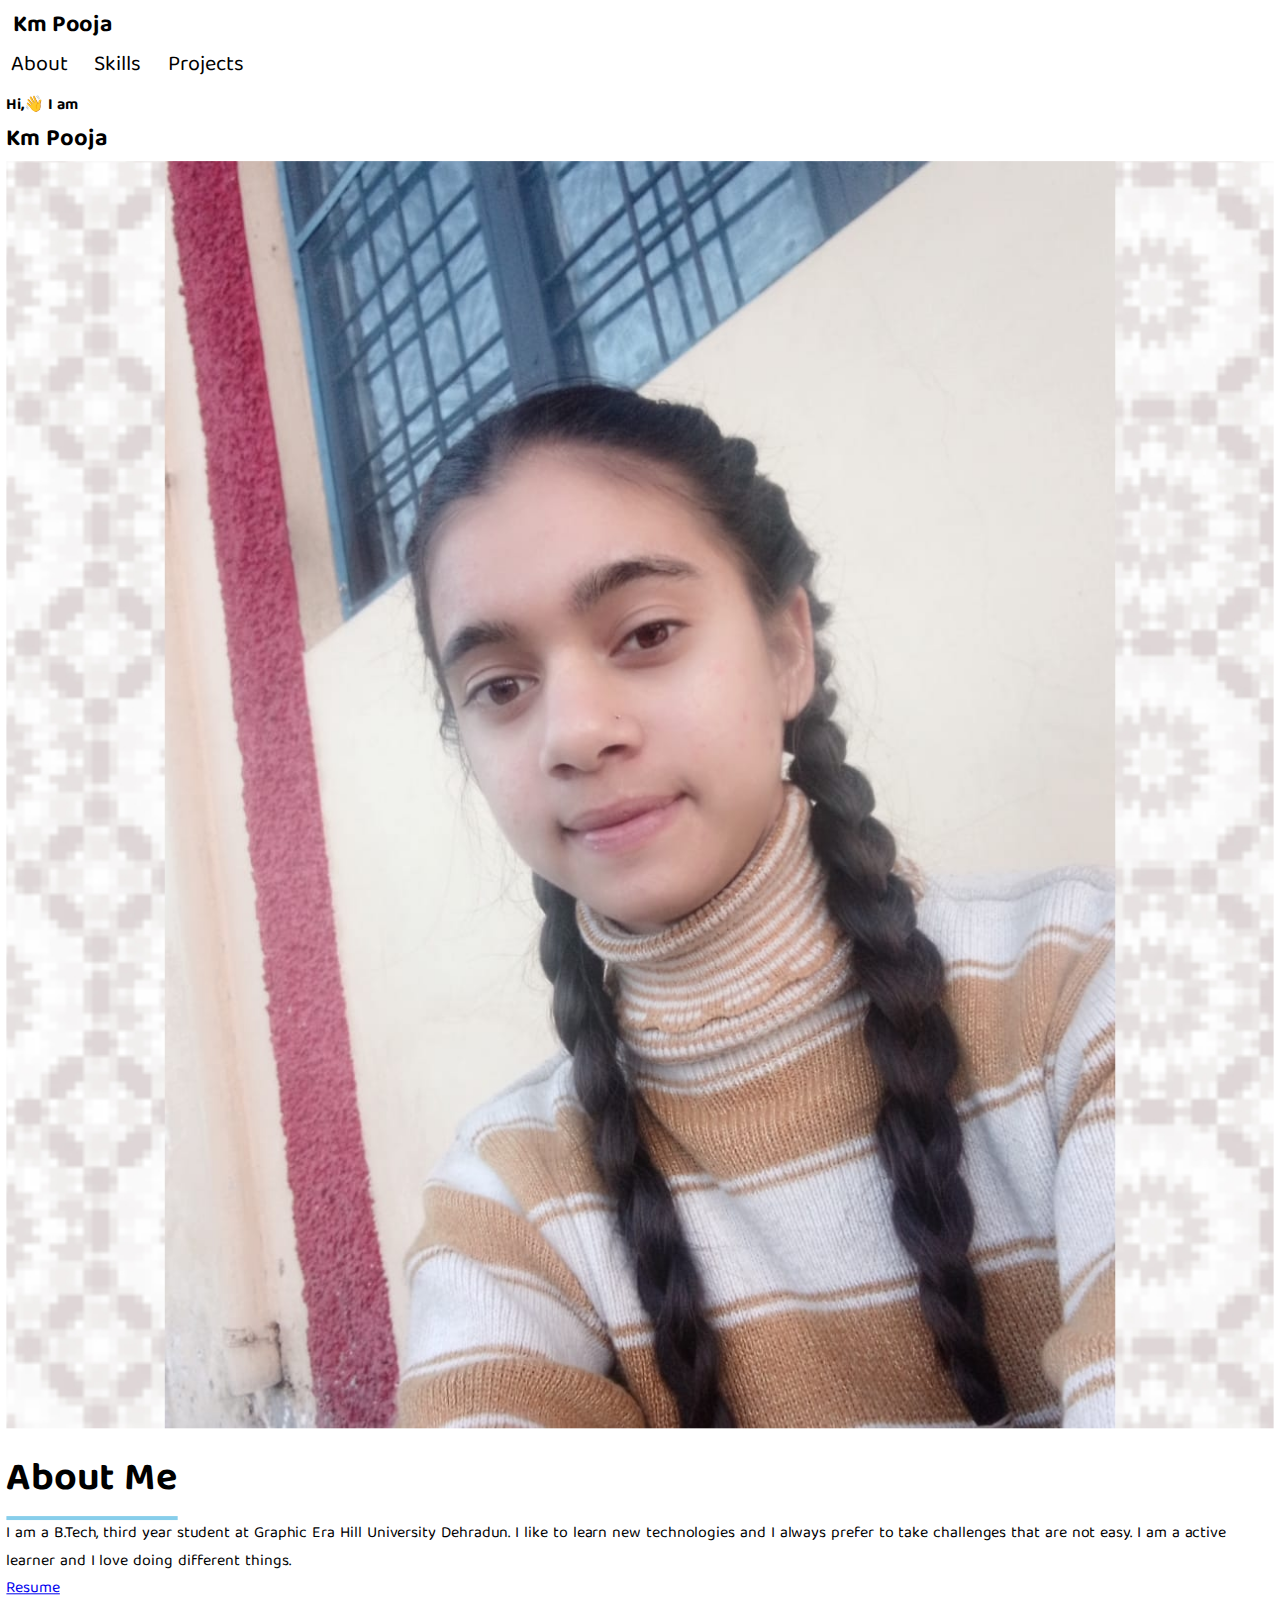
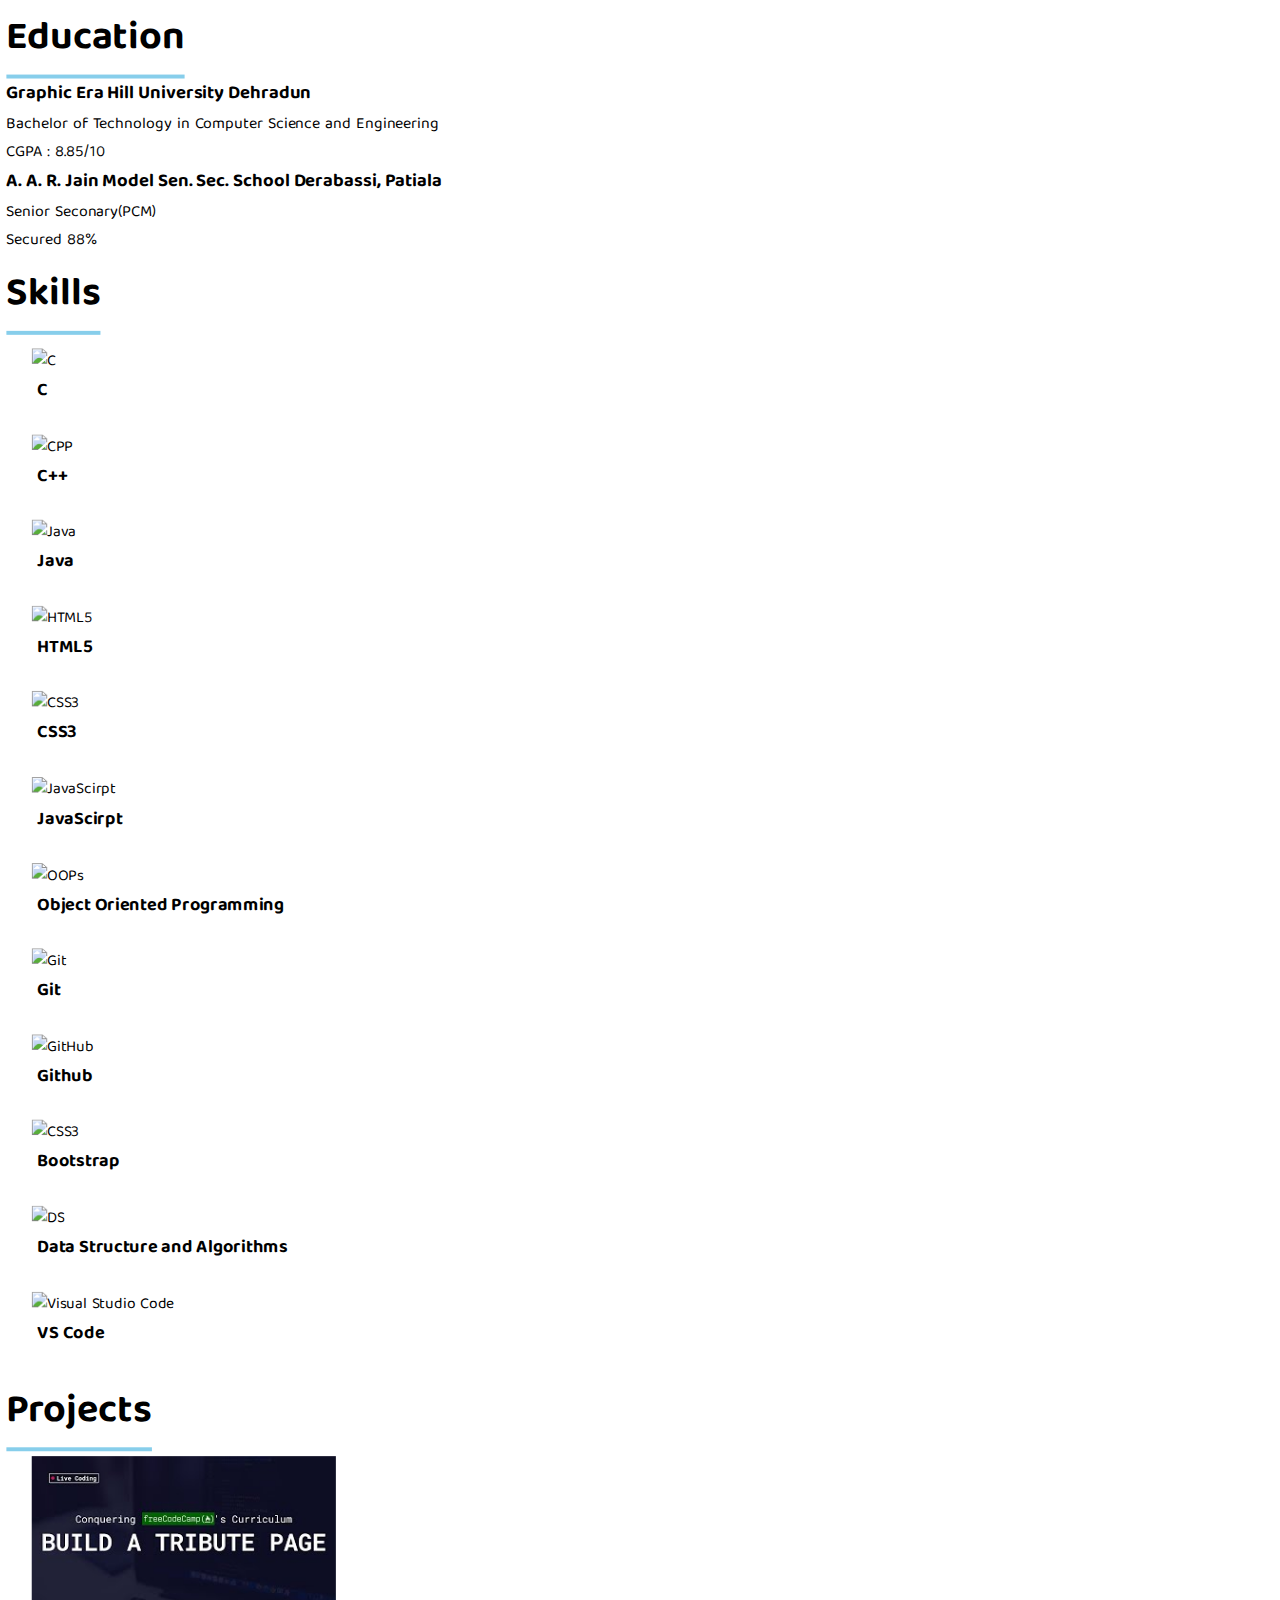
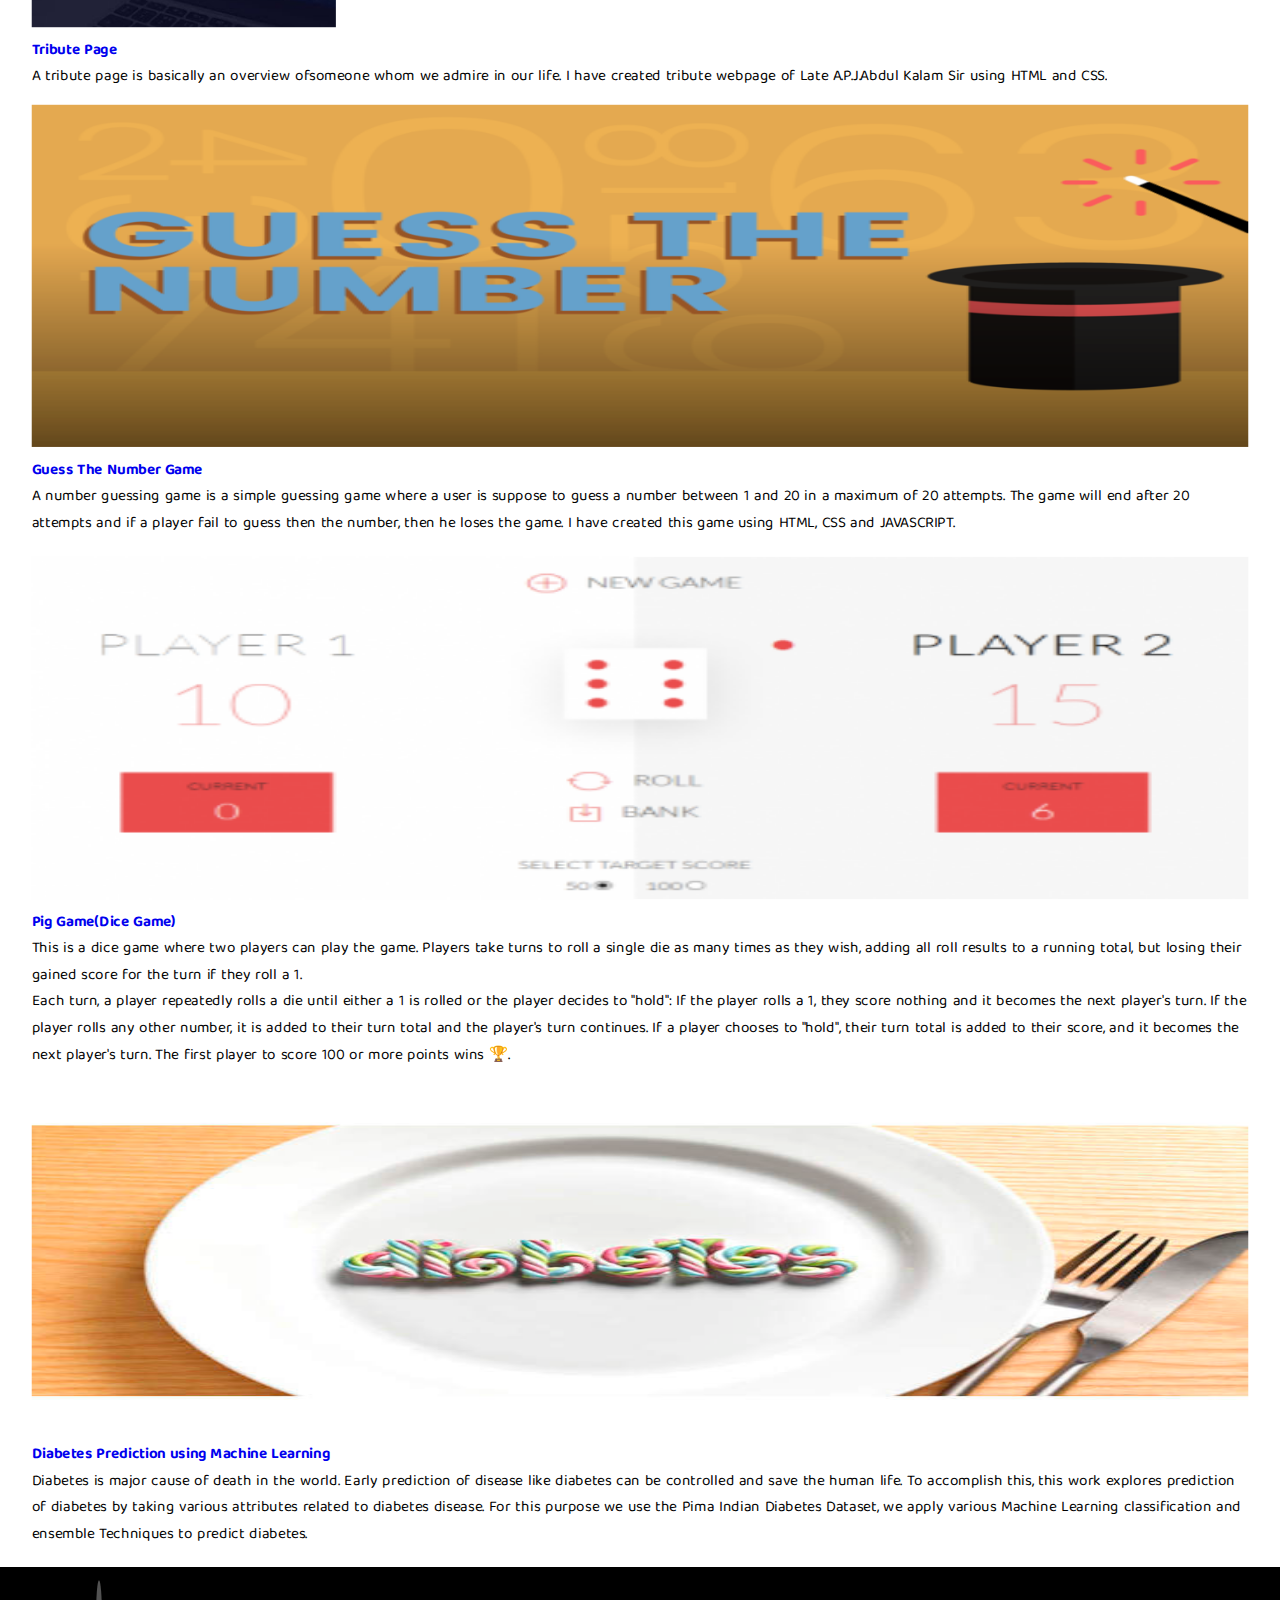
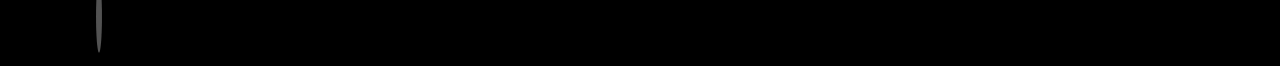
==== commit 15f7e914: "Did some chages" ====
--- a/index.html
+++ b/index.html
@@ -21,14 +21,7 @@
   <body>
     <!-- Navigation Bar -->
     <div
-      class="
-        d-flex
-        flex-column flex-md-row
-        align-items-center
-        p-2
-        px-md-4
-        shadow-sm
-      "
+      class="d-flex flex-column flex-md-row align-items-center p-2 px-md-4 shadow-sm"
       id="navbar"
     >
       <h2 class="my-0 mr-md-auto ml-md-5">
@@ -50,12 +43,8 @@
       <div class="container-fluid shadow rounded">
         <div class="row text-center d-flex align-items-center my-5">
           <div class="col-md-8 pt-4 pt-md-0">
-            <h4>Hi, I am</h4>
+            <h4>Hi,👋 I am</h4>
             <h2 class="display-3">Km Pooja</h2>
-            <h6 class="pl-2">
-              I am a Frontend Web Developer, a Competitive programmer and a
-              quick learner.
-            </h6>
           </div>
           <div class="col-md-4 my-auto py-5 rounded-circle">
             <img class="img-fluid rounded-circle" src="./Images/Me.jpg" />
@@ -67,13 +56,13 @@
       <div class="container-fluid mb-5 pt-4 shadow rounded" id="about">
         <h2 class="heading mb-5">About Me</h2>
         <p>
-          I am currently a third year student at Graphic Era Hill University. I
-          am a Competitive Programmer and Frontend Web Developer. I like to
-          learn new technologies and I always prefer to take challenges that are
-          not easy. I am a quick learner and I love doing different things.
+          I am a B.Tech, third year student at Graphic Era Hill University
+          Dehradun. I like to learn new technologies and I always prefer to take
+          challenges that are not easy. I am a active learner and I love doing
+          different things.
         </p>
         <a
-          href="https://drive.google.com/file/d/10FnuxXE5OIJBeXQsIHQXnSXkxmCkHn4K/view?usp=drivesdk"
+          href="https://drive.google.com/file/d/152EG6xXMlx4Z0ODDiWIYT51DLQoznub5/view?usp=sharing"
           class="btn btn-light btn-border shadow mb-5"
           >Resume</a
         >
@@ -89,11 +78,11 @@
           <p class="row">
             Bachelor of Technology in Computer Science and Engineering
           </p>
-          <p class="row">CGPA : 9.1/10</p>
+          <p class="row">CGPA : 8.85/10</p>
         </div>
         <div class="container pb-5">
           <h3 class="row font-weight-bold">
-            A. A .R. Jain Model Sen. Sec. School Derabassi
+            A. A. R. Jain Model Sen. Sec. School Derabassi, Patiala
           </h3>
           <p class="row">Senior Seconary(PCM)</p>
           <p class="row">Secured 88%</p>
@@ -233,6 +222,70 @@
                   20 attempts. The game will end after 20 attempts and if a
                   player fail to guess then the number, then he loses the game.
                   I have created this game using HTML, CSS and JAVASCRIPT.
+                </p>
+              </div>
+            </div>
+          </div>
+
+          <div class="col">
+            <div class="card mb-4 p-2 shadow-sm">
+              <a href="https://pooj123-a.github.io/Pig-Game/"
+                ><img
+                  src="./Images/pig_game.png"
+                  alt=""
+                  class="card-img-top"
+                  style="width: 100%; height: 40vh"
+              /></a>
+              <div class="card-body">
+                <a href="https://pooj123-a.github.io/Pig-Game/">
+                  <h4 class="card-title text-center">Pig Game(Dice Game)</h4>
+                </a>
+                <p>
+                  This is a dice game where two players can play the game.
+                  Players take turns to roll a single die as many times as they
+                  wish, adding all roll results to a running total, but losing
+                  their gained score for the turn if they roll a 1.
+                </p>
+                <p>
+                  Each turn, a player repeatedly rolls a die until either a 1 is
+                  rolled or the player decides to "hold": If the player rolls a
+                  1, they score nothing and it becomes the next player's turn.
+                  If the player rolls any other number, it is added to their
+                  turn total and the player's turn continues. If a player
+                  chooses to "hold", their turn total is added to their score,
+                  and it becomes the next player's turn. The first player to
+                  score 100 or more points wins 🏆.
+                </p>
+              </div>
+            </div>
+          </div>
+
+          <div class="col">
+            <div class="card mb-4 p-2 shadow-sm">
+              <a
+                href="https://share.streamlit.io/pooj123-a/female-diabetes-prediction/app.py"
+                ><img
+                  src="./Images/diabetes.jpg"
+                  alt=""
+                  class="card-img-top"
+                  style="width: 100%; height: 40vh"
+              /></a>
+              <div class="card-body">
+                <a
+                  href="https://share.streamlit.io/pooj123-a/female-diabetes-prediction/app.py"
+                >
+                  <h4 class="card-title text-center">
+                    Diabetes Prediction using Machine Learning
+                  </h4>
+                </a>
+                <p>
+                  Diabetes is major cause of death in the world. Early
+                  prediction of disease like diabetes can be controlled and save
+                  the human life. To accomplish this, this work explores
+                  prediction of diabetes by taking various attributes related to
+                  diabetes disease. For this purpose we use the Pima Indian
+                  Diabetes Dataset, we apply various Machine Learning
+                  classification and ensemble Techniques to predict diabetes.
                 </p>
               </div>
             </div>
